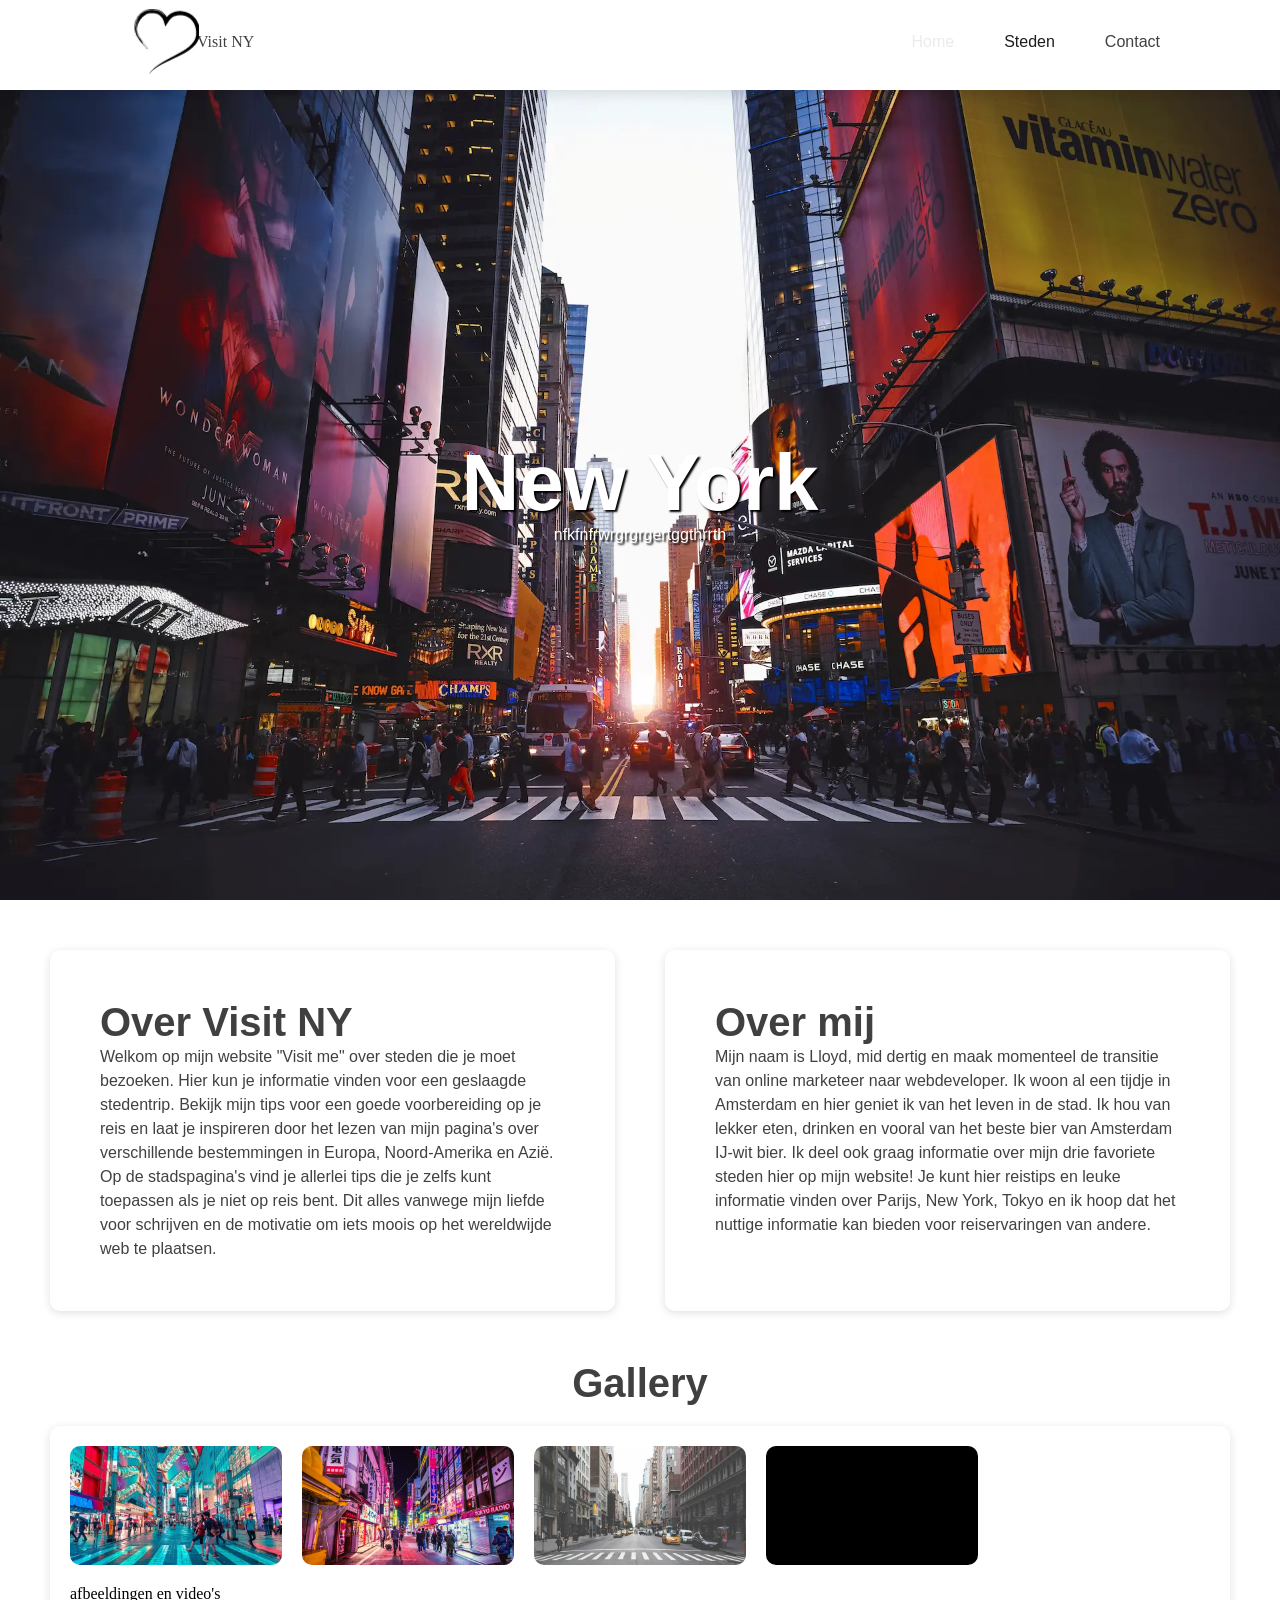
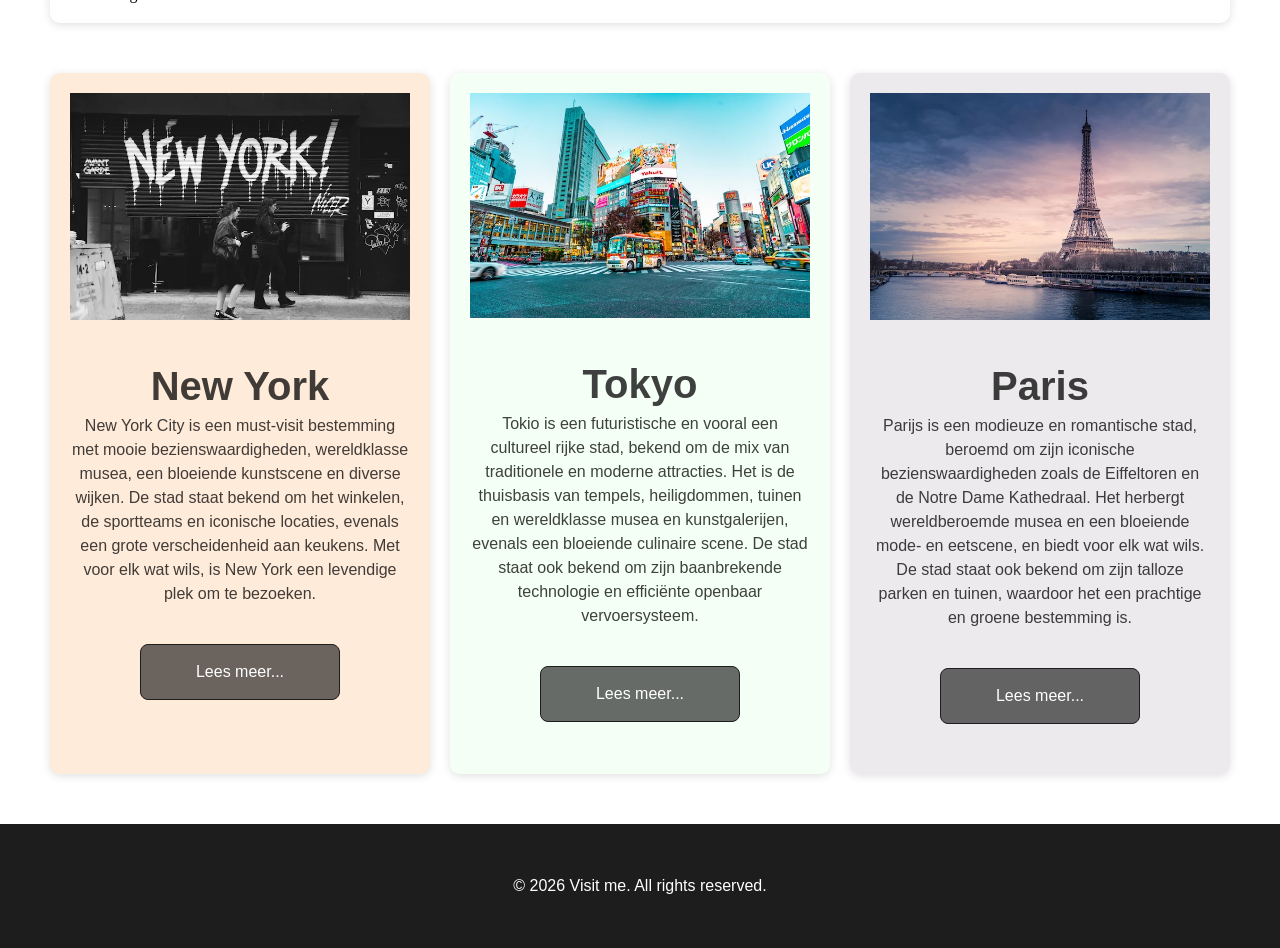
==== index.html @ b3b1365a "new" ====
<!DOCTYPE html>
<html lang="nl">

<head>
	<meta charset="UTF-8">
	<meta http-equiv="X-UA-Compatible" content="IE=edge">
	<meta name="viewport" content="width=device-width, initial-scale=1.0">
	<link rel="stylesheet" href="/css/HeaderFooter.css">
	<title>Visit NY</title>
	<link rel="stylesheet" href="/css/home.css">
	<link rel="icon" type="image/x-icon" href="/images/logo.jpg">
	<link rel="stylesheet" href="https://cdnjs.cloudflare.com/ajax/libs/font-awesome/6.2.1/css/all.min.css">
</head>

<body>
	<header id="header">
		<div class="header-container">
			<a href="/" class="logo">
				<img src="/images/logo.jpg" alt="logo">
				<p>Visit NY</p>
			</a>

			<nav>
				<div class="desktop-menu">
					<a href="/" style="color: var(--main-color-orange);">Home</a>
					<div class="dropdown">
						<button>
							Steden
						</button>
						<div class="dropdown-menu">
							<a href="/New-York.html">New York</a>
							<a href="/lekker-eten-in-new-york.html">lekker-eten-in-new-york</a>
							<a href="/plekken-die-je-gezien-moet-hebben.html">Must see</a>
						</div>
					</div>
					<a href="/Contact.html">Contact</a>
				</div>

				<div class="hamburger-menu">
					<span></span>
					<span></span>
					<span></span>
				</div>
				<div class="mobile-menu">
					<a href="/" style="color: var(--main-color-orange);">Home</a>
					<a href="/New-York.html">New York</a>
					<a href="/lekker-eten-in-new-york.html">lekker-eten-in-new-york</a>
					<a href="//plekken-die-je-gezien-moet-hebben.html">Must see</a>
					<a href="/Contact.html">Contact</a>
				</div>
			</nav>
		</div>
	</header>
	<main>
		<section class="banner">
			<h1>New York</h1>
			<p>nfkfnfrwrgrgrgertggthrrth</p>
		</section>

		<div class="main-container">
			<div class="home-text">
				<div class="content-home">
					<h2>Over Visit NY</h2>
					<p>
						Welkom op mijn website "Visit me" over steden die je moet bezoeken. Hier kun je informatie
						vinden
						voor
						een
						geslaagde stedentrip. Bekijk mijn tips voor een goede voorbereiding op je reis en laat je
						inspireren
						door het lezen van mijn pagina's over verschillende bestemmingen in Europa, Noord-Amerika en
						Azië.
						Op de stadspagina's vind je allerlei tips die je zelfs kunt toepassen als je niet op reis bent.
						Dit
						alles vanwege mijn liefde voor schrijven en de motivatie om iets moois op het wereldwijde web te
						plaatsen.
					</p>
				</div>
				<div class="content-home">
					<h2>Over mij</h2>
					<p>
						Mijn naam is Lloyd, mid dertig en maak momenteel de transitie van online marketeer naar
						webdeveloper. Ik woon al een tijdje in Amsterdam en hier geniet ik van het leven in de stad.
						Ik hou van lekker eten, drinken en vooral van het beste bier van Amsterdam IJ-wit bier. Ik deel
						ook
						graag informatie over mijn drie favoriete steden hier op mijn website! Je kunt hier reistips en
						leuke informatie vinden over Parijs, New York, Tokyo en ik hoop dat het nuttige informatie kan
						bieden voor reiservaringen van andere.
					</p>
				</div>
			</div>

			<h2 class="home-gallery-titel">Gallery</h2>
			<figure gure class="images">
				<img class="home-gallery1" src="/images/Japan/img1.webp" alt="Foto Tokyo straten">
				<img class="home-gallery2" src="/images/Japan/img2.webp" alt="Foto Tokyo straten">
				<img class="home-gallery3" src="/images/NewYork/img3.webp" alt="Foto ny straten">
				<video class="home-gallery4" id="background-video" autoplay muted loop>
					<source src="/images/Japan/Tokyo.mp4" type="video/mp4">
				</video>
				<div class="iframe-container home-gallery5">
					<iframe
						src="https://player.vimeo.com/video/107341607?h=6bc9b2cd6c?autoplay=1&muted=1&loop=1&autopause=0&byline=0&portrait=0"></iframe>
				</div>
				<figcaption>afbeeldingen en video's</figcaption>
			</figure>

			<section class="cards">
				<div class="home-japan">
					<img src="/images/NewYork/NewYork.webp" alt="Zwart wit foto New York">
					<div class="home-cards-content">
						<h2>New York</h2>
						<p>
							New York City is een must-visit bestemming met mooie bezienswaardigheden, wereldklasse
							musea,
							een bloeiende kunstscene en diverse wijken. De stad staat bekend om het winkelen, de
							sportteams
							en iconische locaties, evenals een grote verscheidenheid aan keukens. Met voor elk wat wils,
							is
							New York een levendige plek om te bezoeken.
						</p>
						<br>
						<a href="/New-York.html">Lees meer...</a>
					</div>
				</div>
				<div class="home-parijs">
					<img src="/images/Japan/Tokyo.webp" alt="Stad Tokyo">
					<div class="home-cards-content">
						<h2>Tokyo</h2>
						<p>
							Tokio is een futuristische en vooral een cultureel rijke stad, bekend om de mix van
							traditionele
							en moderne attracties. Het is de thuisbasis van tempels, heiligdommen, tuinen en
							wereldklasse
							musea en kunstgalerijen, evenals een bloeiende culinaire scene. De stad staat ook bekend om
							zijn
							baanbrekende technologie en efficiënte openbaar vervoersysteem.
						</p>
						<br>
						<a href="/Tokyo.html">Lees meer...</a>
					</div>
				</div>
				<div class="home-new-york">
					<img src="/images/Paris/Paris.webp" alt="Foto eifeltoren">
					<div class="home-cards-content">
						<h2>Paris</h2>
						<p>
							Parijs is een modieuze en romantische stad, beroemd om zijn iconische bezienswaardigheden
							zoals
							de Eiffeltoren en de Notre Dame Kathedraal. Het herbergt wereldberoemde musea en een
							bloeiende
							mode- en eetscene, en biedt voor elk wat wils. De stad staat ook bekend om zijn talloze
							parken
							en tuinen, waardoor het een prachtige en groene bestemming is.
						</p>
						<br>
						<a href="/Parijs.html">Lees meer...</a>
					</div>
				</div>
			</section>
		</div>
	</main>

	<footer>
		<p>&copy; <span id="currentYear"></span> Visit me. All rights reserved.</p>
	</footer>

	<script>
		// JavaScript genereer het jaar in de footer
		document.getElementById("currentYear").textContent = new Date().getFullYear();
	</script>

	<script src="/javascript/hamburger.js"></script>
</body>

</html>
---- css/HeaderFooter.css ----
/********reset*********/
* {
	margin: 0;
	padding: 0;
	box-sizing: border-box;
	scroll-behavior: smooth;
}

:root {
	--main-color-green: #DFFFE359;
	--main-color-purple: #FFEBDA;
	--main-color-orange: #BFB2BF46;
}

@import url("https://fonts.googleapis.com/css2?family=Cabin+Sketch&family=Montserrat:ital,wght@0,400;0,600;0,900;1,400;1,600;1,900&family=Poppins:ital,wght@0,400;0,600;0,900;1,400;1,600&display=swap");

body {
	transition: all 0.5s ease-in-out;
	overflow-x: hidden;
}

h1,
h2,
h3 {
	font-family: "Montserrat", sans-serif;
	color: rgba(0, 0, 0, 0.75);
}

h1 {
	font-weight: 900;
	font-size: 5rem;
	line-height: 5rem;
}
h2 {
	font-weight: 600;
	font-size: 2.5rem;
}
h3 {
	font-weight: 400;
	font-size: 1.875rem;
}

li,
p,
a {
	font-family: "Poppins", sans-serif;
	font-size: 1rem;
	line-height: 1.5rem;
	text-decoration: none;
	color: rgba(0, 0, 0, 0.75);
}

nav a:hover {
	color: var(--main-color-dark-orange);
}

/********Header*********/
header#header {
	position: relative;
	width: 100vw;
	height: 10vh;
	padding: 5px 120px;
	box-shadow: rgba(0, 0, 0, 0.1) 0px 4px 12px;
	background-color: #fff;
	z-index: 9999;
}

.header-container {
	max-width: 1200px;
	display: flex;
	justify-content: space-between;
	align-items: center;
	margin: auto;
}

.logo {
	display: flex;
	align-items: center;
	text-decoration: none;
}

.logo p {
	font-family: "Cabin Sketch", cursive;
	text-decoration: none;
	margin-left: -16px;
}

.logo a {
	display: block;
	width: 130px;
	height: 100%;
}

nav .desktop-menu {
	display: flex;
	gap: 50px;
	align-items: center;
}

.mobiele-navigatie{
	display: none;
}


.dropdown {
	position: relative;
}

.dropdown button {
	border: none;
	background-color: #ffffff00;
	font-size: 16px;
	color: #1d1d1d;
}

.dropdown-menu {
	display: none;
	position: absolute;
	top: 16px;
	left: 0;
	width: 230px;
	background-color: #fff;
	box-shadow: rgba(99, 99, 99, 0.2) 0px 2px 8px 0px;
	z-index: 999;
}

.dropdown button:hover {
	color: var(--main-color-dark-orange);
}

.dropdown:hover .dropdown-menu {
	display: flex;
	flex-direction: column;
}

.dropdown-menu a {
	padding: 15px 24px;
	border-bottom: #c0c0c0 1px solid;
}

.mobile-menu {
	display: none;
}

.transition {
	opacity: 0;
}

.hamburger-menu span {
	display: block;
}

/* nav ul {
	display: flex;
	gap: 50px;
	align-self: flex-end;
}
nav li {
	list-style: none;
}

nav li a {
	text-decoration: none;
	color: black;
}

.links-mobile{
	display: none;
}


.dropdown {
	position: relative;
}

.dropdown button{
	border: none;
	background-color: #ffffff00;
}
.dropdown button:hover p{
	color: var(--main-color-dark-orange);
}
.dropdown:hover .dropdown-menu{
display: block;
}

.dropdown-menu {
	display: none;
	position: absolute;
	top: 20px;
	left: 0;
	width: 200px;
	background-color: #fff;
	box-shadow: rgba(99, 99, 99, 0.2) 0px 2px 8px 0px;
}

.dropdown li {
	padding: 15px 24px;
	border-bottom: #c0c0c0 1px solid;
}

.mob-nav {
	display: none;
}

.transition {
	opacity: 0;
}

.hamburger-menu span {
	display: none;
} */

footer {
	min-height: 0vh;

	text-align: center;
}

@media (max-width: 1040px) {

	/********Header*********/
header #header {
	position: relative;
	width: 100vw;
	padding: 5px 120px;
	box-shadow: rgba(0, 0, 0, 0.1) 0px 4px 12px;
	background-color: #fff;
	z-index: 9999;
}

.header-container {
	max-width: 1200px;
	display: flex;
	justify-content: space-between;
	align-items: center;
	margin: auto;
	height: 10vh;
}

.logo {
	display: flex;
	align-items: center;
	text-decoration: none;
}

.logo p {
	font-family: "Cabin Sketch", cursive;
	text-decoration: none;
	margin-left: -16px;
}

.logo a {
	display: block;
	width: 130px;
	height: 100%;
}

nav .desktop-menu {
	display: none;
}

.mobiele-navigatie{
	display: block;
}



/* header nav .mobile-menu {
	display: block;
	
	opacity: 0;
	position: absolute;
	top: 10vh;
	padding: 50px;
	left: 0;
	transition: all 800ms;
	z-index: 99999;
} */

header nav .mobile-menu {
	transform: translatex(-100%);
	position: fixed;
	
	bottom: 0;
	left: 0;
	opacity: 1;
	padding: 30px;
	background-color: #ffffffb7;
	display: flex;
	flex-direction: column;
	gap: 10px;
	align-self: flex-end;
	height: 90vh;
	transition: all 500ms;
	z-index: 1000;
	width: 80%;
	transition: all 800ms;
	backdrop-filter: blur(5px);
	-webkit-backdrop-filter: blur(5px);
}
header nav .mobile-menu.show {
	transform: translatex(0%);
	height: 90vh;
	position: fixed;
	
	bottom: 0;
	left: 0;
	opacity: 1;
	padding: 30px;
	background-color: #ffffffb7;
	display: flex;
	flex-direction: column;
	gap: 10px;
	align-self: flex-end;
	height: 90vh;
	transition: all 500ms;
	z-index: 1000;
	width: 80%;
	transition: all 800ms;
	backdrop-filter: blur(5px);
	-webkit-backdrop-filter: blur(5px);
}

.transition {
	opacity: 0;
}


.hamburger-menu {
	position: absolute;
	right: 0;
	top: 0;

	z-index: 10000000000;
}
.hamburger-menu span {
	display: block;
	width: 30px;
	height: 3px;
	background-color: #000;
	margin: 5px 0;
}


	/* header #header {
		padding: 5px 20px;
		top: 0;
		left: 0;
		height: 2000px;
	}

	.header-container{
		height: 100%;
	}

	

	.mobiele-navigatie{
		display: block;
		position: relative;
		z-index: 999999;
		background-color: brown;
	}



	





	nav li a {
		display: flex;
		padding-top: 20px;
	} */

	/* Change the hamburger menu button to a close icon when the menu is open */
	.hamburger-menu.open span:nth-child(1) {
		transform: rotate(45deg) translate(5px, 5px);
		transition: all 200ms;
	}
	.hamburger-menu.open span:nth-child(2) {
		opacity: 0;
		transition: all 200ms;
	}
	.hamburger-menu.open span:nth-child(3) {
		transform: rotate(-45deg) translate(5px, -5px);
		transition: all 200ms;
	}
}

/********Footer*********/
footer {
	
	background-color: #1d1d1d;
	padding: 50px 5%;
}

footer p {
	color: #fff;
}


@media (max-width: 768px) {
	h1,
	h2,
	h3 {
		font-family: "Montserrat", sans-serif;
		color: #1d1d1d;
	}

	h1 {
		font-weight: 900;
		font-size: 3rem;
		line-height: 3.1rem;
	}

	h2{
		font-weight: 600;
		font-size: 2rem;
		line-height: 2.9rem;
	}

	p{
		font-size: 15px;
	}

	header img {
		width: 40%;
	}

	.mob-nav {
		display: block;
	}

	.con {
		margin-bottom: 40px;
	}

	.dropdown button {
		display: none;
	}

	.links-mobile {
		display: block;
	}

	

	footer {
		min-height: 0vh;
		background-color: #1d1d1d;
		padding: 50px;
		display: grid;
		grid-template-columns: 1fr;
		text-align: center;
	}
}


/* Add CSS animation to the header */
header {
	animation: fadeIn 1500ms;
}
/* Keyframe animation for the fade-in effect */
@keyframes fadeIn {
	from {
		opacity: 0;
	}
	to {
		opacity: 1;
	}
}
---- css/home.css ----
main {
	background-color: #fff;
}

.main-container{
	max-width: 1920px;
	margin: 50px auto;
	padding: 0 50px;
}

.banner {
	width: 100%;
	height: 90vh;
	background-image: url("/images/NewYork/banner.webp");
	background-size: cover;
	background-repeat: no-repeat;
	background-position: bottom;
	display: flex;
	flex-direction: column;
	align-items: center;
	justify-content: center;
}

.banner h1 {
	color: #fff;
	text-shadow: 2px 2px 2px #000;
	text-align: center;
}
.banner p {
	color: #fff;
	text-shadow: 2px 2px 2px #000;
	text-align: center;
}

.home-text {
	display: grid;
	grid-template-columns: repeat(2, 1fr);
	gap: 50px;
	margin-bottom: 50px;
}
.content-home {
	display: flex;
	flex-direction: column;
	box-shadow: rgba(99, 99, 99, 0.2) 0px 2px 8px 0px;
	padding: 50px;
	border-radius: 10px;
}

.home-gallery-titel {
	text-align: center;
	margin-bottom: 20px;
}

.images {
	width: 100%;
	display: grid;
	grid-template-columns: repeat(5, 1fr);
	gap: 20px;
	overflow: hidden;
	margin-bottom: 50px;
	border-radius: 10px;
	padding: 20px;
	box-shadow: rgba(99, 99, 99, 0.2) 0px 2px 8px 0px;
}

.home-gallery1,
.home-gallery2,
.home-gallery3 {
	width: 100%;
	height: auto;
}

img.home-gallery1,
img.home-gallery2,
img.home-gallery3 {
	width: 100%;
	height: auto;
	border-radius: 10px;
}

video {
	background-color: #000;
	width: 100%;
	object-fit: cover;
	object-position: top center;
	height: 100%;
	border-radius: 10px;
}

.iframe-container {
	position: relative;
	width: 100%;
	padding-bottom: 56.25%;
	height: 0;
}
.iframe-container iframe {
	position: absolute;
	top: 0;
	left: 0;
	width: 100%;
	height: 100%;
	border-radius: 10px;
	border: none;
}

section.cards {
	display: grid;
	grid-template-columns: 1fr 1fr 1fr;
	gap: 20px;
	margin-bottom: 50px;
}

section.cards h2 {
	margin: 40px 0 5px;
}

.home-cards-content a {
	display: block;
	width: 200px;
	padding: 15px 30px;
	background-color: #1d1d1da6;
	border: 1px solid #1d1d1d;
	color: #fff;
	margin-top: 20px;
	border-radius: 8px;
	text-align: center;
	margin-left: auto;
	margin-right: auto;
}

.home-cards-content a:hover {
	background-color: #1d1d1d;
}

.home-parijs,
.home-japan,
.home-new-york {
	padding: 20px 20px 50px 20px;
	text-align: center;
	border-radius: 10px;
	box-shadow: rgba(99, 99, 99, 0.2) 0px 2px 8px 0px;
}

.home-parijs {
	background-color: var(--main-color-green);
}
.home-japan {
	background-color: var(--main-color-purple);
}

.home-new-york {
	background-color: var(--main-color-orange);
}

.cards img {
	width: 100%;
	align-self: bottom;
}

@media screen and (max-width: 1440px) {
	.main-container{
		margin: 50px auto;
	}
}
@media (max-width: 1024px) {

	.banner {
		width: 100%;
		height: 50vh;
		background-image: url("/images/NewYork/banner.webp");
		background-size: cover;
		background-repeat: no-repeat;
		background-position: bottom;
		display: flex;
		flex-direction: column;
		align-items: center;
		justify-content: center;
	}
	.home-text {
		display: grid;
		grid-template-columns: 1fr;
		gap: 50px;
		margin-bottom: 50px;
	}

	.images {
		min-height: 220px;
		grid-template-columns: repeat(6, 1fr);
		gap: 20px;
	}

	.home-gallery1 {
		grid-column: 1 / span 2;
	}
	.home-gallery2 {
		grid-column: 3 / span 2;
	}
	.home-gallery3 {
		grid-column: 5 / span 2;
	}
	.home-gallery4 {
		grid-column: 1 / span 3;
	}
	.home-gallery5 {
		grid-column: 4 / span 3;
	}

	img.home-gallery1,
	img.home-gallery2,
	img.home-gallery3 {
		width: 100%;
		height: auto;
		border-radius: 10px;
	}

	section.cards {
		grid-template-columns: 1fr;
	}

	.home-parijs,
	.home-japan,
	.home-new-york {
		display: flex;
		gap: 20px;
		text-align: left;
	}

	.home-parijs {
		flex-direction: row-reverse;
	}

	.home-parijs img,
	.home-japan img,
	.home-new-york img {
		max-width: 300px;
		object-fit: cover;
	}

	.home-cards-content {
		display: flex;
		flex-direction: column;
	}
	.home-cards-content a {
		margin-left: 0;
	}
}

@media (max-width: 768px) {

	.main-container{
		max-width: 1920px;
		margin: 50px auto;
		padding: 0 25px;
	}

	.images {
		min-height: 0px;
		grid-template-columns: 3fr;
		gap: 20px;
		width: 100%;
	}
	.home-gallery1,
	.home-gallery2,
	.home-gallery3,
	.home-gallery4,
	.home-gallery5 {
		grid-column: 1 / span 1;
	}

	.home-parijs,
	.home-japan,
	.home-new-york {
		display: flex;
		flex-direction: column;
		align-items: center;
		gap: 20px;
		text-align: center;
	}

	.home-parijs img,
	.home-japan img,
	.home-new-york img {
		max-width: 768px;
	}

	.home-cards-content a {
		width: 80%;
		margin: 0 10%;
	}
}

.banner {
	animation: fadeIn 1500ms;
}

@keyframes fadeIn {
	from {
		opacity: 0;
	}
	to {
		opacity: 1;
	}
}
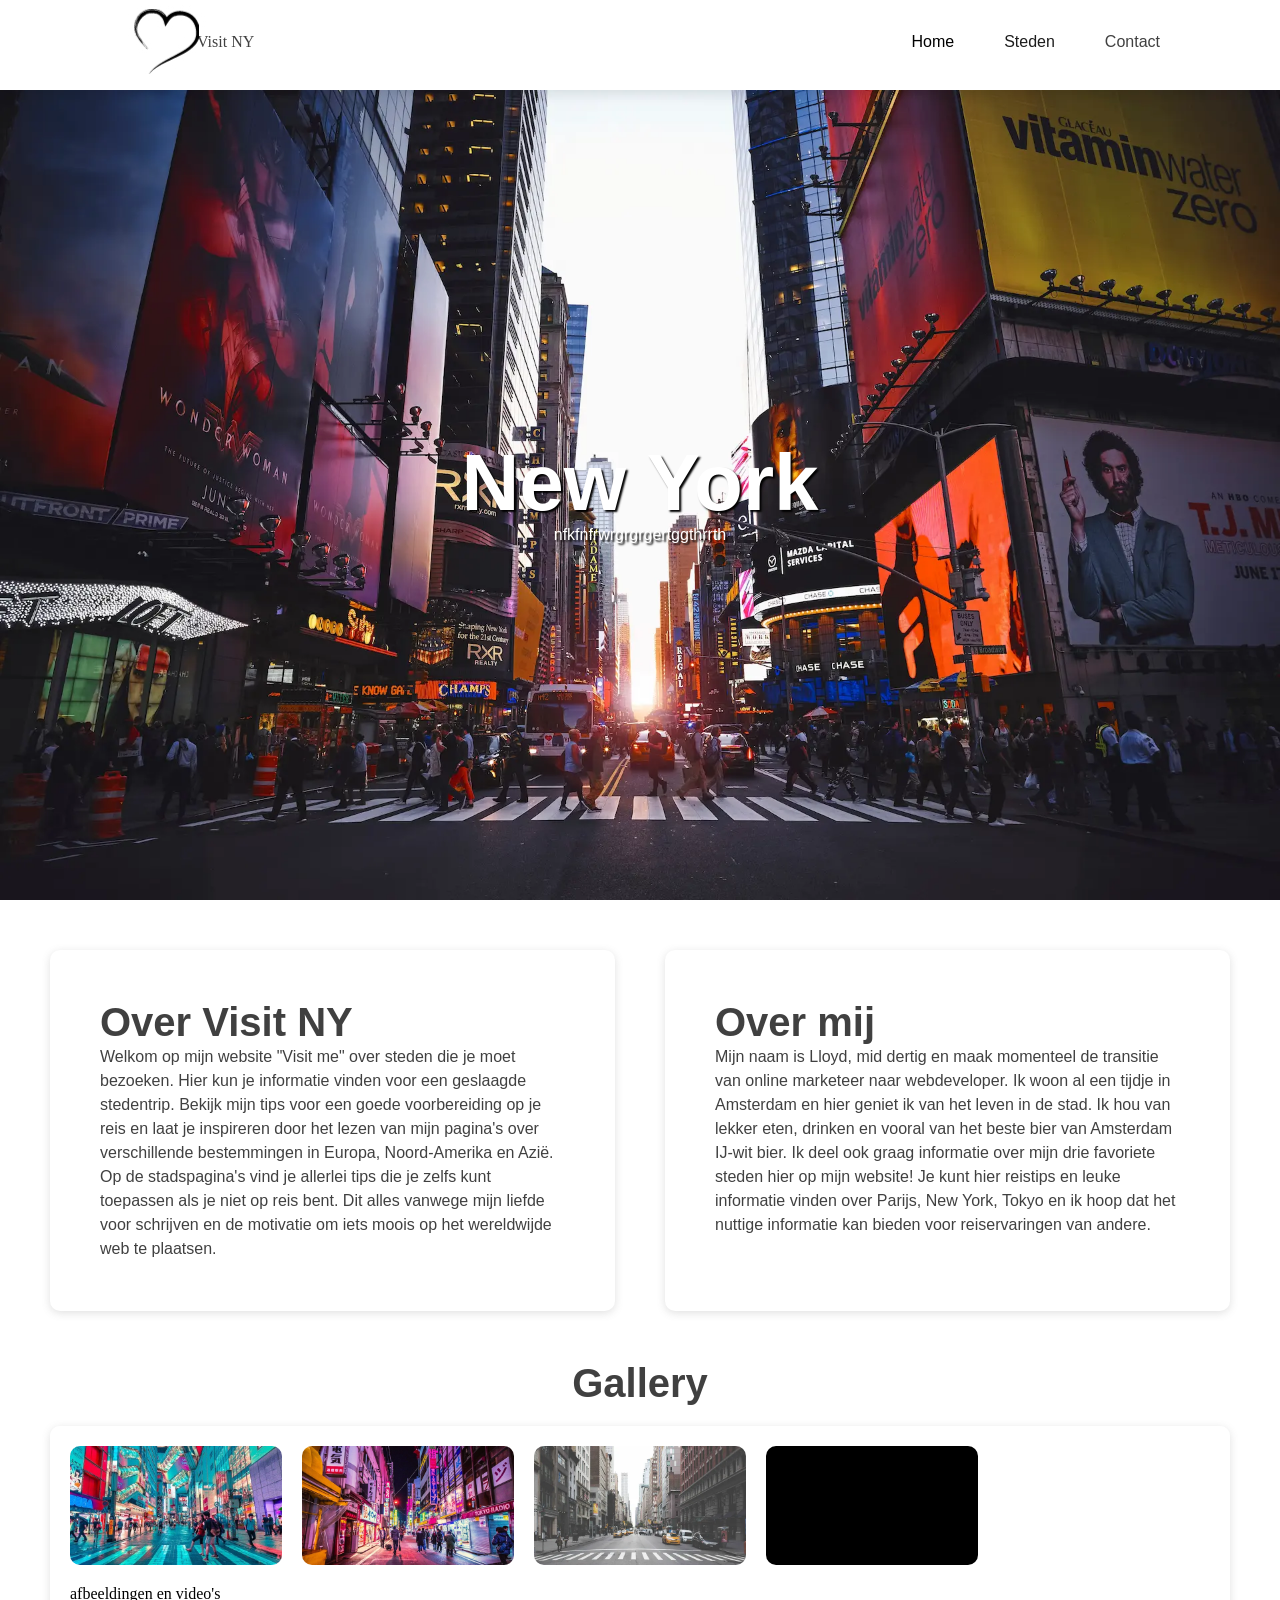
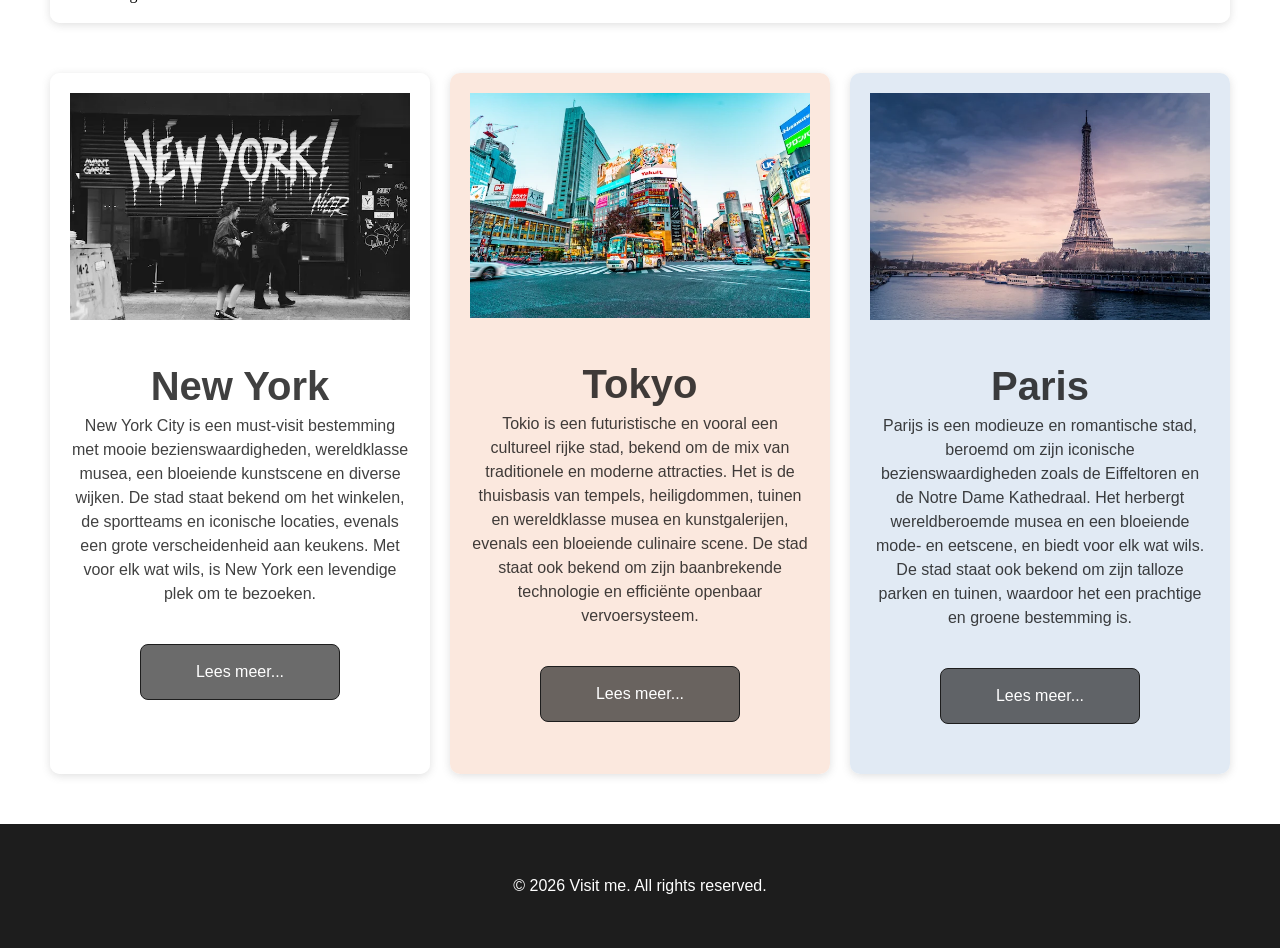
==== commit 016a2cc2: "new" ====
--- a/index.html
+++ b/index.html
@@ -91,7 +91,7 @@
 			</div>
 
 			<h2 class="home-gallery-titel">Gallery</h2>
-			<figure gure class="images">
+			<figure class="images">
 				<img class="home-gallery1" src="/images/Japan/img1.webp" alt="Foto Tokyo straten">
 				<img class="home-gallery2" src="/images/Japan/img2.webp" alt="Foto Tokyo straten">
 				<img class="home-gallery3" src="/images/NewYork/img3.webp" alt="Foto ny straten">
--- a/css/HeaderFooter.css
+++ b/css/HeaderFooter.css
@@ -6,12 +6,7 @@
 	scroll-behavior: smooth;
 }
 
-:root {
-	--main-color-green: #DFFFE359;
-	--main-color-purple: #FFEBDA;
-	--main-color-orange: #BFB2BF46;
-}
-
+/********Google fonts Montserrat en Poppins*********/
 @import url("https://fonts.googleapis.com/css2?family=Cabin+Sketch&family=Montserrat:ital,wght@0,400;0,600;0,900;1,400;1,600;1,900&family=Poppins:ital,wght@0,400;0,600;0,900;1,400;1,600&display=swap");
 
 body {
@@ -65,6 +60,20 @@
 	z-index: 9999;
 }
 
+header {
+	animation: fadeIn 1500ms;
+}
+
+/* Keyframe animation for the fade-in effect */
+@keyframes fadeIn {
+	from {
+		opacity: 0;
+	}
+	to {
+		opacity: 1;
+	}
+}
+
 .header-container {
 	max-width: 1200px;
 	display: flex;
@@ -97,10 +106,9 @@
 	align-items: center;
 }
 
-.mobiele-navigatie{
+.mobiele-navigatie {
 	display: none;
 }
-
 
 .dropdown {
 	position: relative;
@@ -150,67 +158,6 @@
 	display: block;
 }
 
-/* nav ul {
-	display: flex;
-	gap: 50px;
-	align-self: flex-end;
-}
-nav li {
-	list-style: none;
-}
-
-nav li a {
-	text-decoration: none;
-	color: black;
-}
-
-.links-mobile{
-	display: none;
-}
-
-
-.dropdown {
-	position: relative;
-}
-
-.dropdown button{
-	border: none;
-	background-color: #ffffff00;
-}
-.dropdown button:hover p{
-	color: var(--main-color-dark-orange);
-}
-.dropdown:hover .dropdown-menu{
-display: block;
-}
-
-.dropdown-menu {
-	display: none;
-	position: absolute;
-	top: 20px;
-	left: 0;
-	width: 200px;
-	background-color: #fff;
-	box-shadow: rgba(99, 99, 99, 0.2) 0px 2px 8px 0px;
-}
-
-.dropdown li {
-	padding: 15px 24px;
-	border-bottom: #c0c0c0 1px solid;
-}
-
-.mob-nav {
-	display: none;
-}
-
-.transition {
-	opacity: 0;
-}
-
-.hamburger-menu span {
-	display: none;
-} */
-
 footer {
 	min-height: 0vh;
 
@@ -218,55 +165,52 @@
 }
 
 @media (max-width: 1040px) {
-
 	/********Header*********/
-header #header {
-	position: relative;
-	width: 100vw;
-	padding: 5px 120px;
-	box-shadow: rgba(0, 0, 0, 0.1) 0px 4px 12px;
-	background-color: #fff;
-	z-index: 9999;
-}
-
-.header-container {
-	max-width: 1200px;
-	display: flex;
-	justify-content: space-between;
-	align-items: center;
-	margin: auto;
-	height: 10vh;
-}
-
-.logo {
-	display: flex;
-	align-items: center;
-	text-decoration: none;
-}
-
-.logo p {
-	font-family: "Cabin Sketch", cursive;
-	text-decoration: none;
-	margin-left: -16px;
-}
-
-.logo a {
-	display: block;
-	width: 130px;
-	height: 100%;
-}
-
-nav .desktop-menu {
-	display: none;
-}
-
-.mobiele-navigatie{
-	display: block;
-}
-
-
-
-/* header nav .mobile-menu {
+	header #header {
+		position: relative;
+		width: 100vw;
+		padding: 5px 120px;
+		box-shadow: rgba(0, 0, 0, 0.1) 0px 4px 12px;
+		background-color: #fff;
+		z-index: 9999;
+	}
+
+	.header-container {
+		max-width: 1200px;
+		display: flex;
+		justify-content: space-between;
+		align-items: center;
+		margin: auto;
+		height: 10vh;
+	}
+
+	.logo {
+		display: flex;
+		align-items: center;
+		text-decoration: none;
+	}
+
+	.logo p {
+		font-family: "Cabin Sketch", cursive;
+		text-decoration: none;
+		margin-left: -16px;
+	}
+
+	.logo a {
+		display: block;
+		width: 130px;
+		height: 100%;
+	}
+
+	nav .desktop-menu {
+		display: none;
+	}
+
+	.mobiele-navigatie {
+		display: block;
+	}
+
+	/* header nav .mobile-menu {
 	display: block;
 	
 	opacity: 0;
@@ -278,70 +222,68 @@
 	z-index: 99999;
 } */
 
-header nav .mobile-menu {
-	transform: translatex(-100%);
-	position: fixed;
-	
-	bottom: 0;
-	left: 0;
-	opacity: 1;
-	padding: 30px;
-	background-color: #ffffffb7;
-	display: flex;
-	flex-direction: column;
-	gap: 10px;
-	align-self: flex-end;
-	height: 90vh;
-	transition: all 500ms;
-	z-index: 1000;
-	width: 80%;
-	transition: all 800ms;
-	backdrop-filter: blur(5px);
-	-webkit-backdrop-filter: blur(5px);
-}
-header nav .mobile-menu.show {
-	transform: translatex(0%);
-	height: 90vh;
-	position: fixed;
-	
-	bottom: 0;
-	left: 0;
-	opacity: 1;
-	padding: 30px;
-	background-color: #ffffffb7;
-	display: flex;
-	flex-direction: column;
-	gap: 10px;
-	align-self: flex-end;
-	height: 90vh;
-	transition: all 500ms;
-	z-index: 1000;
-	width: 80%;
-	transition: all 800ms;
-	backdrop-filter: blur(5px);
-	-webkit-backdrop-filter: blur(5px);
-}
-
-.transition {
-	opacity: 0;
-}
-
-
-.hamburger-menu {
-	position: absolute;
-	right: 0;
-	top: 0;
-
-	z-index: 10000000000;
-}
-.hamburger-menu span {
-	display: block;
-	width: 30px;
-	height: 3px;
-	background-color: #000;
-	margin: 5px 0;
-}
-
+	header nav .mobile-menu {
+		transform: translatex(-100%);
+		position: fixed;
+
+		bottom: 0;
+		left: 0;
+		opacity: 1;
+		padding: 30px;
+		background-color: #ffffffb7;
+		display: flex;
+		flex-direction: column;
+		gap: 10px;
+		align-self: flex-end;
+		height: 90vh;
+		transition: all 500ms;
+		z-index: 1000;
+		width: 80%;
+		transition: all 800ms;
+		backdrop-filter: blur(5px);
+		-webkit-backdrop-filter: blur(5px);
+	}
+	header nav .mobile-menu.show {
+		transform: translatex(0%);
+		height: 90vh;
+		position: fixed;
+
+		bottom: 0;
+		left: 0;
+		opacity: 1;
+		padding: 30px;
+		background-color: #ffffffb7;
+		display: flex;
+		flex-direction: column;
+		gap: 10px;
+		align-self: flex-end;
+		height: 90vh;
+		transition: all 500ms;
+		z-index: 1000;
+		width: 80%;
+		transition: all 800ms;
+		backdrop-filter: blur(5px);
+		-webkit-backdrop-filter: blur(5px);
+	}
+
+	.transition {
+		opacity: 0;
+	}
+
+	.hamburger-menu {
+		position: absolute;
+		right: 0;
+		top: 0;
+
+		z-index: 10000000000;
+	}
+	.hamburger-menu span {
+		display: block;
+		width: 30px;
+		height: 3px;
+		background-color: #000;
+		margin: 5px 0;
+	}
 
 	/* header #header {
 		padding: 5px 20px;
@@ -393,7 +335,6 @@
 
 /********Footer*********/
 footer {
-	
 	background-color: #1d1d1d;
 	padding: 50px 5%;
 }
@@ -401,7 +342,6 @@
 footer p {
 	color: #fff;
 }
-
 
 @media (max-width: 768px) {
 	h1,
@@ -417,13 +357,13 @@
 		line-height: 3.1rem;
 	}
 
-	h2{
+	h2 {
 		font-weight: 600;
 		font-size: 2rem;
 		line-height: 2.9rem;
 	}
 
-	p{
+	p {
 		font-size: 15px;
 	}
 
@@ -446,8 +386,6 @@
 	.links-mobile {
 		display: block;
 	}
-
-	
 
 	footer {
 		min-height: 0vh;
@@ -458,18 +396,3 @@
 		text-align: center;
 	}
 }
-
-
-/* Add CSS animation to the header */
-header {
-	animation: fadeIn 1500ms;
-}
-/* Keyframe animation for the fade-in effect */
-@keyframes fadeIn {
-	from {
-		opacity: 0;
-	}
-	to {
-		opacity: 1;
-	}
-}
--- a/css/home.css
+++ b/css/home.css
@@ -1,9 +1,16 @@
+/***** Variabelen *****/
+:root {
+	--bg-white: url(https://assets.website-files.com/5837424ae11409586f837994/61195e21f792d7065d2f56ad_noise.png), linear-gradient(#fff, #fff);
+	--bg-pink: url(https://assets.website-files.com/5837424ae11409586f837994/61195e21f792d7065d2f56ad_noise.png), linear-gradient(#fbe8de, #fbe8de);
+	--bg-blue: url(https://assets.website-files.com/5837424ae11409586f837994/61195e21f792d7065d2f56ad_noise.png), linear-gradient(#e1eaf4, #e1eaf4);
+}
+
 main {
 	background-color: #fff;
 }
 
 .main-container{
-	max-width: 1920px;
+	max-width: 1600px;
 	margin: 50px auto;
 	padding: 0 50px;
 }
@@ -61,6 +68,7 @@
 	border-radius: 10px;
 	padding: 20px;
 	box-shadow: rgba(99, 99, 99, 0.2) 0px 2px 8px 0px;
+	background: var(--bg-white);
 }
 
 .home-gallery1,
@@ -142,14 +150,14 @@
 }
 
 .home-parijs {
-	background-color: var(--main-color-green);
+	background: var(--bg-pink);
 }
 .home-japan {
-	background-color: var(--main-color-purple);
+	background: var(--bg-white);
 }
 
 .home-new-york {
-	background-color: var(--main-color-orange);
+	background: var(--bg-blue);
 }
 
 .cards img {
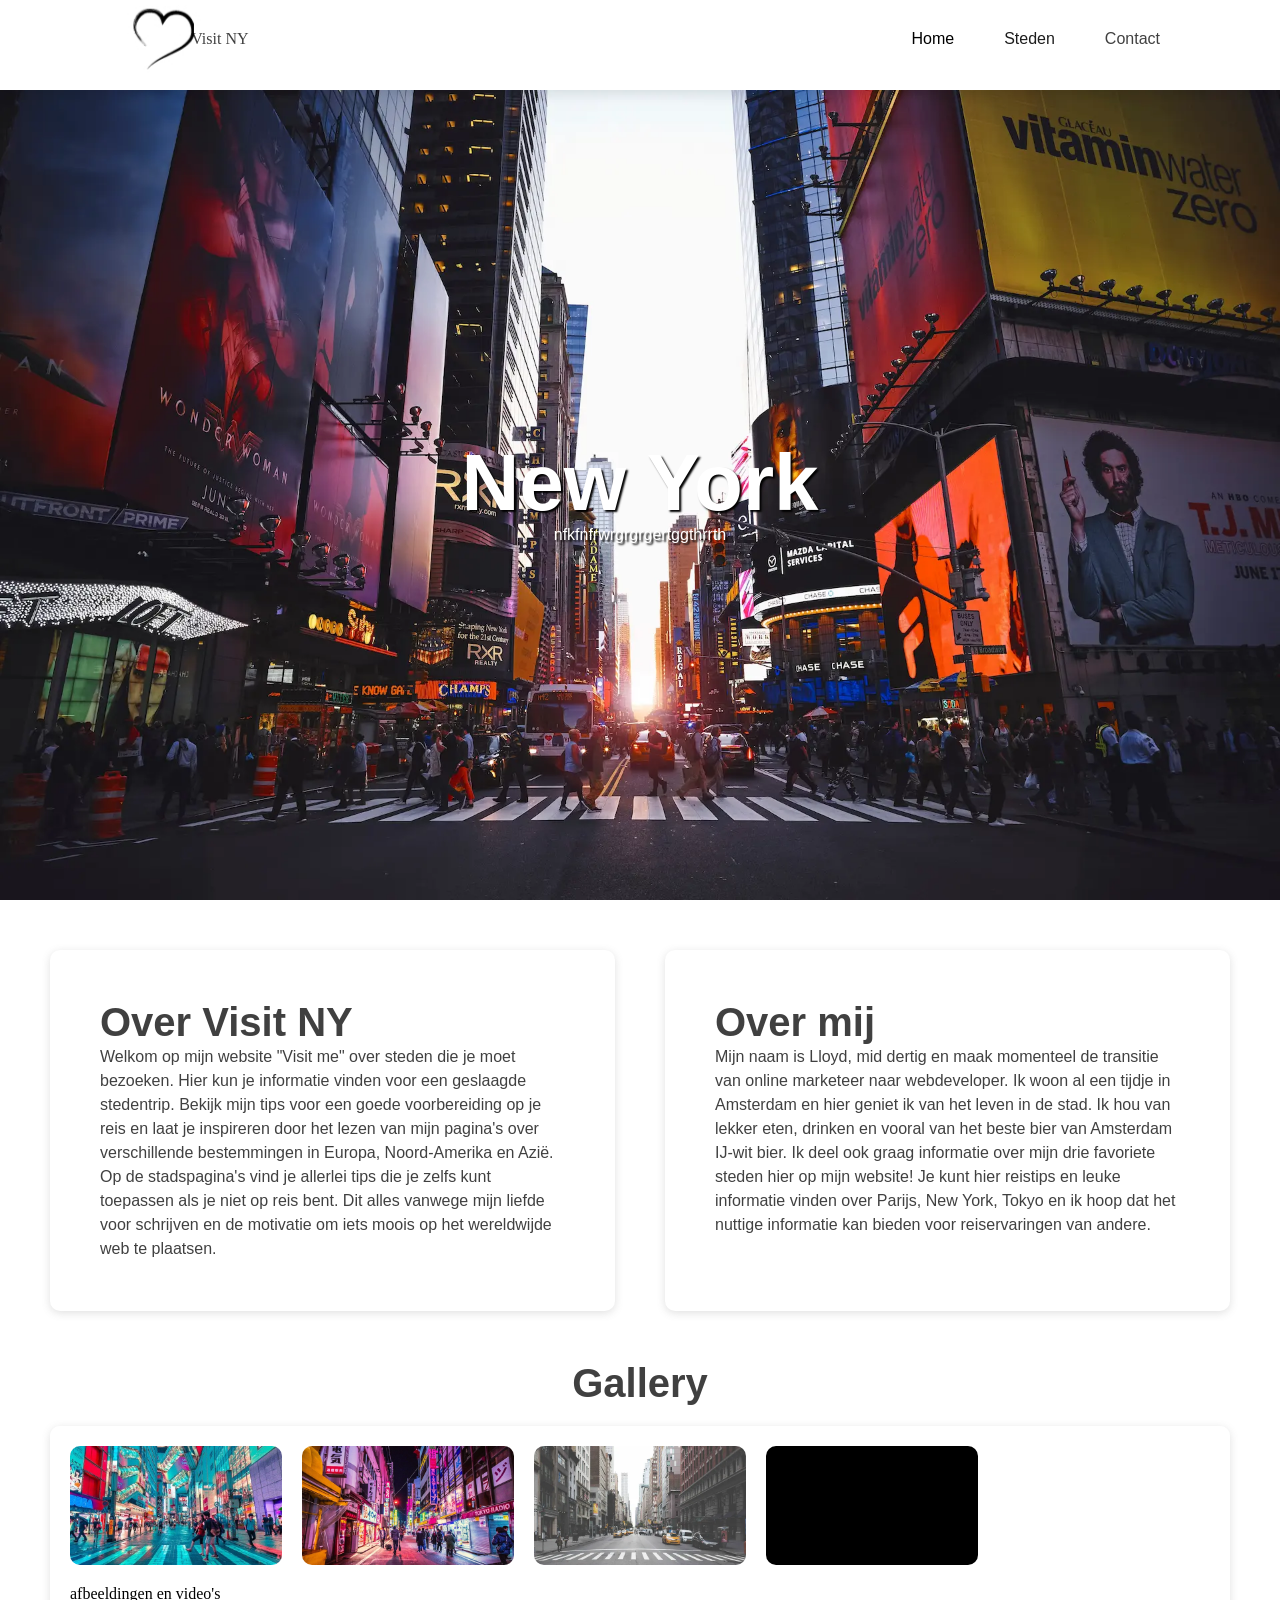
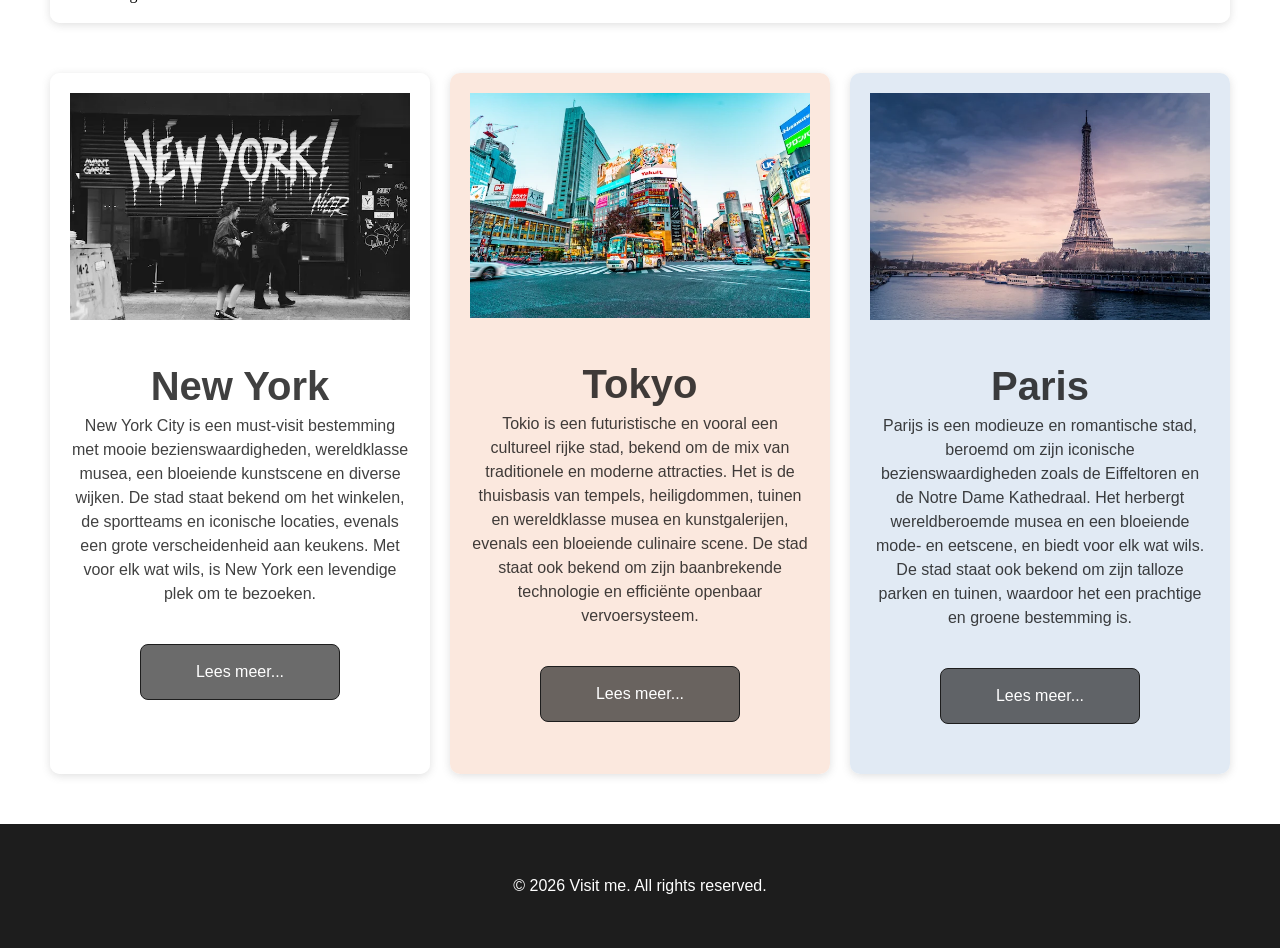
==== commit eae915b9: "new" ====
--- a/index.html
+++ b/index.html
@@ -51,6 +51,7 @@
 			</nav>
 		</div>
 	</header>
+	
 	<main>
 		<section class="banner">
 			<h1>New York</h1>
--- a/css/HeaderFooter.css
+++ b/css/HeaderFooter.css
@@ -75,7 +75,7 @@
 }
 
 .header-container {
-	max-width: 1200px;
+	max-width: 1600px;
 	display: flex;
 	justify-content: space-between;
 	align-items: center;
@@ -98,6 +98,10 @@
 	display: block;
 	width: 130px;
 	height: 100%;
+}
+
+header img{
+	width: 65%;
 }
 
 nav .desktop-menu {
@@ -164,13 +168,13 @@
 	text-align: center;
 }
 
-@media (max-width: 1040px) {
+@media (max-width: 1024px) {
 	/********Header*********/
-	header #header {
+	header#header {
 		position: relative;
 		width: 100vw;
-		padding: 5px 120px;
-		box-shadow: rgba(0, 0, 0, 0.1) 0px 4px 12px;
+		height: 100px;
+		padding: 0px;
 		background-color: #fff;
 		z-index: 9999;
 	}
@@ -180,8 +184,8 @@
 		display: flex;
 		justify-content: space-between;
 		align-items: center;
-		margin: auto;
-		height: 10vh;
+		margin: 0 auto;
+		height: 100%;
 	}
 
 	.logo {
@@ -210,17 +214,6 @@
 		display: block;
 	}
 
-	/* header nav .mobile-menu {
-	display: block;
-	
-	opacity: 0;
-	position: absolute;
-	top: 10vh;
-	padding: 50px;
-	left: 0;
-	transition: all 800ms;
-	z-index: 99999;
-} */
 
 	header nav .mobile-menu {
 		transform: translatex(-100%);
@@ -272,8 +265,9 @@
 
 	.hamburger-menu {
 		position: absolute;
-		right: 0;
-		top: 0;
+		right: 20px;
+		top: 50%;
+		transform: translateY(-50%);
 
 		z-index: 10000000000;
 	}
@@ -284,39 +278,6 @@
 		background-color: #000;
 		margin: 5px 0;
 	}
-
-	/* header #header {
-		padding: 5px 20px;
-		top: 0;
-		left: 0;
-		height: 2000px;
-	}
-
-	.header-container{
-		height: 100%;
-	}
-
-	
-
-	.mobiele-navigatie{
-		display: block;
-		position: relative;
-		z-index: 999999;
-		background-color: brown;
-	}
-
-
-
-	
-
-
-
-
-
-	nav li a {
-		display: flex;
-		padding-top: 20px;
-	} */
 
 	/* Change the hamburger menu button to a close icon when the menu is open */
 	.hamburger-menu.open span:nth-child(1) {
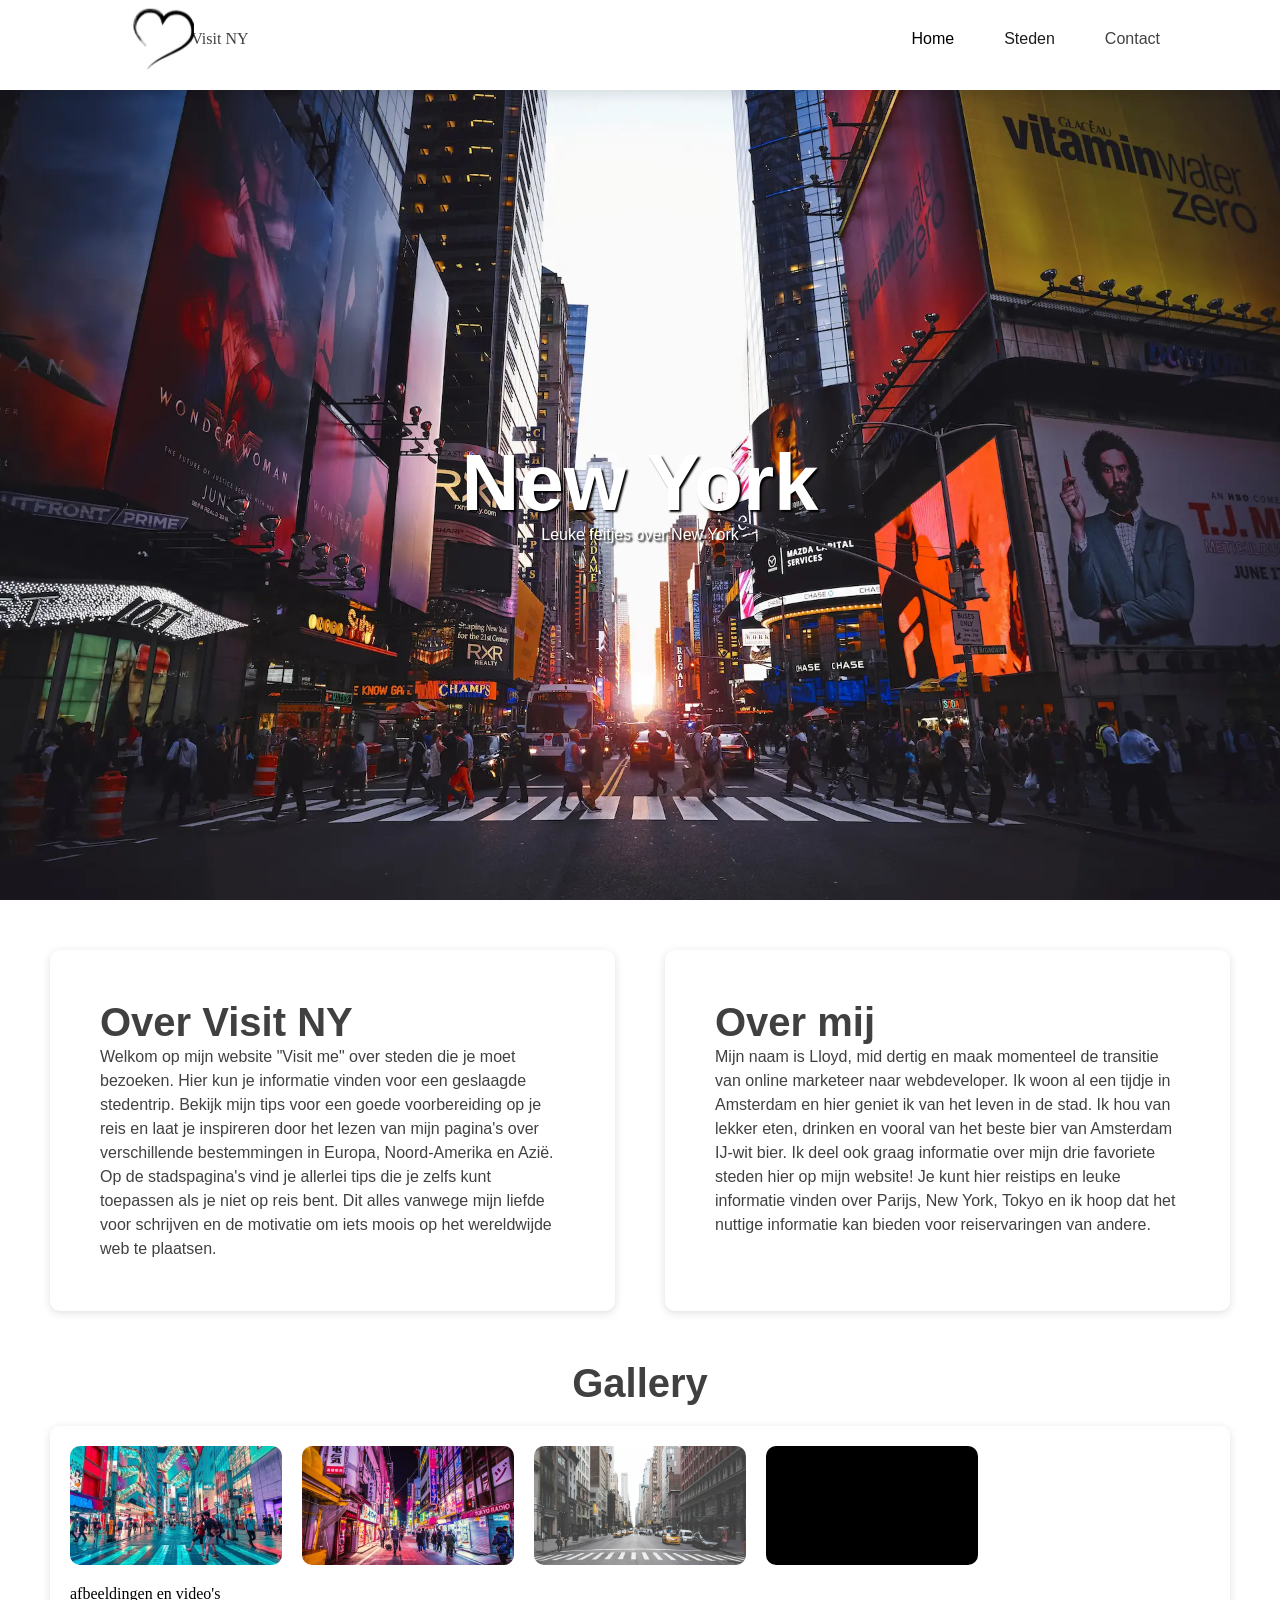
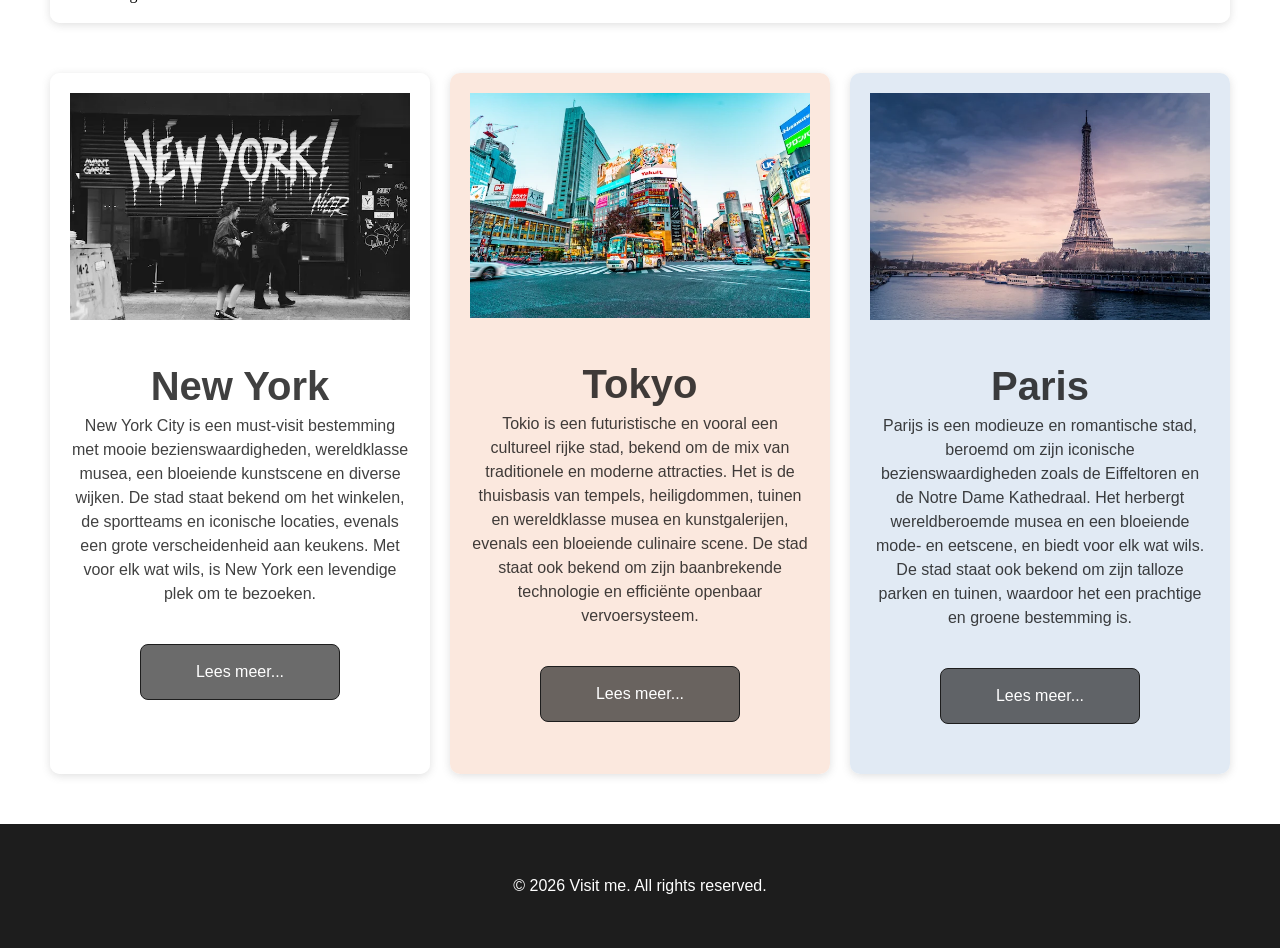
==== commit 0e8f518e: "new" ====
--- a/index.html
+++ b/index.html
@@ -51,11 +51,11 @@
 			</nav>
 		</div>
 	</header>
-	
+
 	<main>
 		<section class="banner">
 			<h1>New York</h1>
-			<p>nfkfnfrwrgrgrgertggthrrth</p>
+			<p>Leuke feitjes over New York</p>
 		</section>
 
 		<div class="main-container">
@@ -101,7 +101,8 @@
 				</video>
 				<div class="iframe-container home-gallery5">
 					<iframe
-						src="https://player.vimeo.com/video/107341607?h=6bc9b2cd6c?autoplay=1&muted=1&loop=1&autopause=0&byline=0&portrait=0"></iframe>
+						src="https://player.vimeo.com/video/107341607?h=6bc9b2cd6c?autoplay=1&muted=1&loop=1&autopause=0&byline=0&portrait=0">
+					</iframe>
 				</div>
 				<figcaption>afbeeldingen en video's</figcaption>
 			</figure>
--- a/css/HeaderFooter.css
+++ b/css/HeaderFooter.css
@@ -102,6 +102,7 @@
 
 header img{
 	width: 65%;
+	box-shadow: none;
 }
 
 nav .desktop-menu {
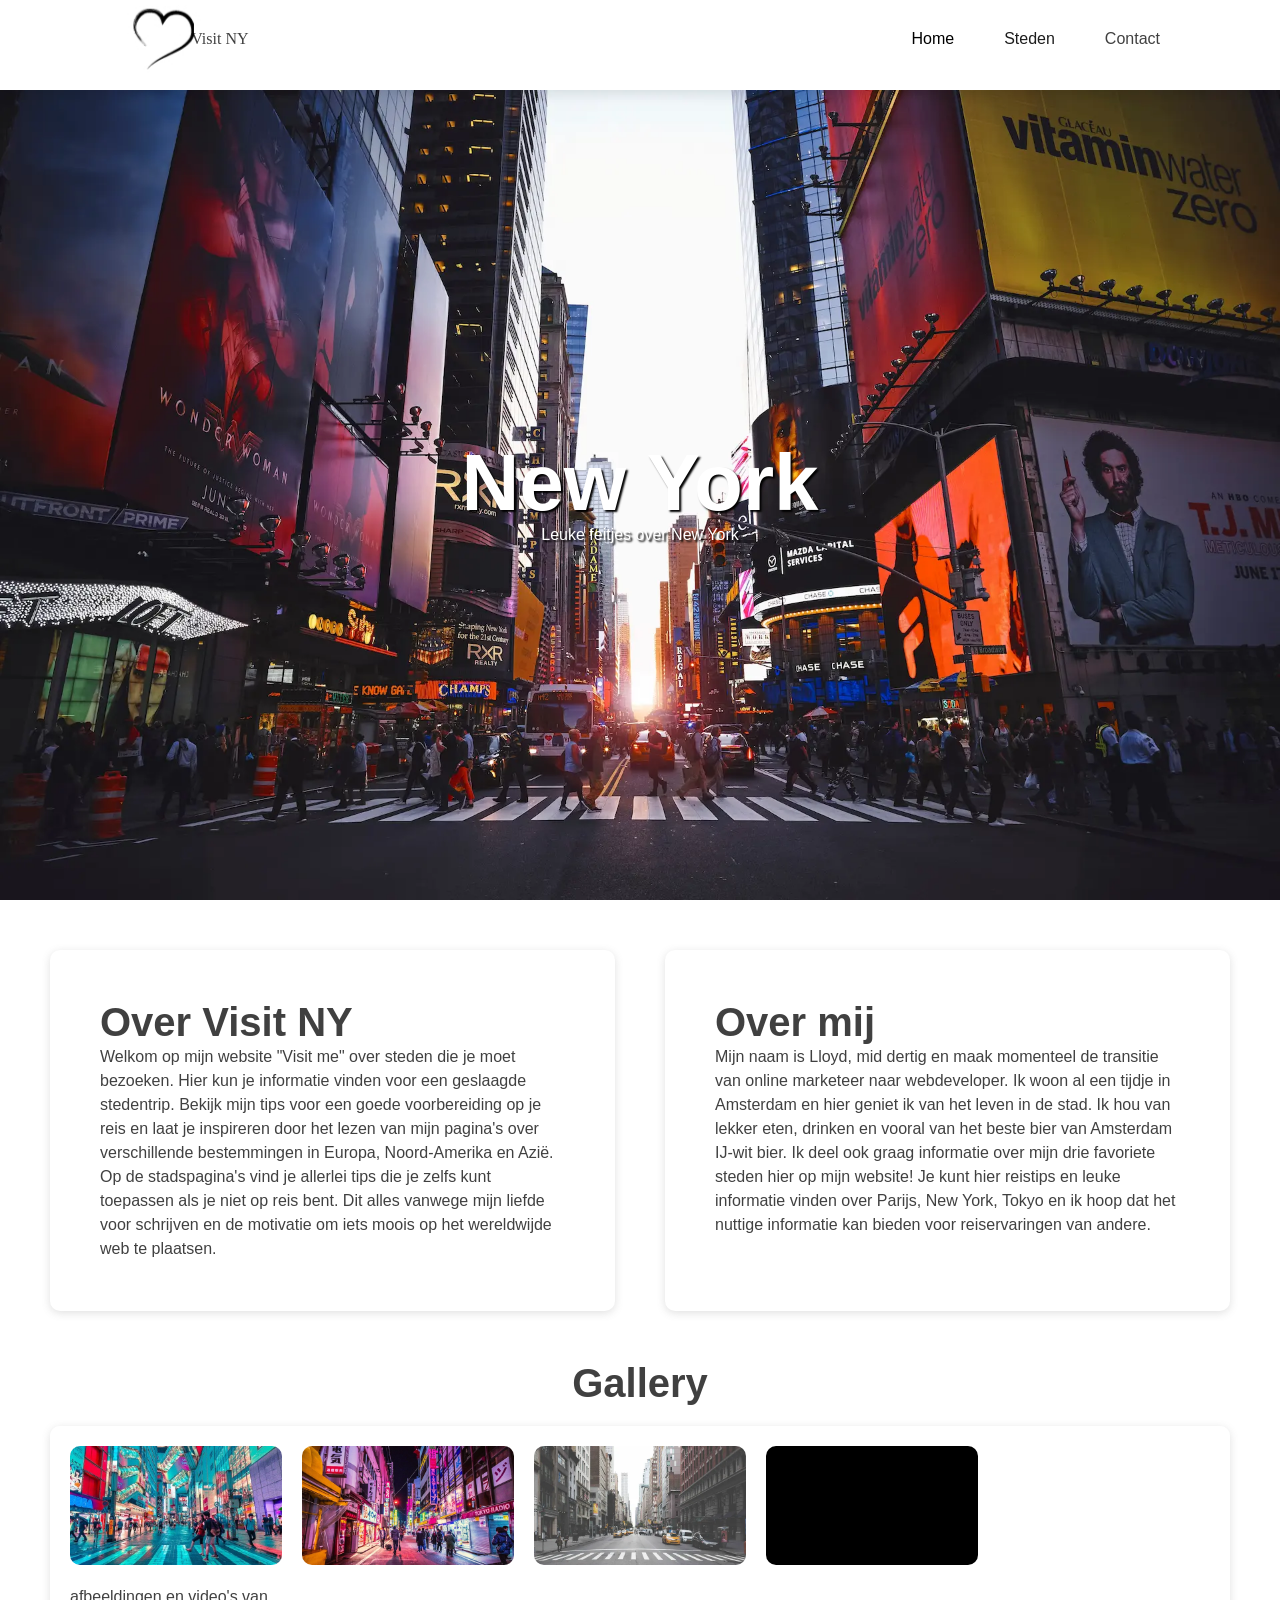
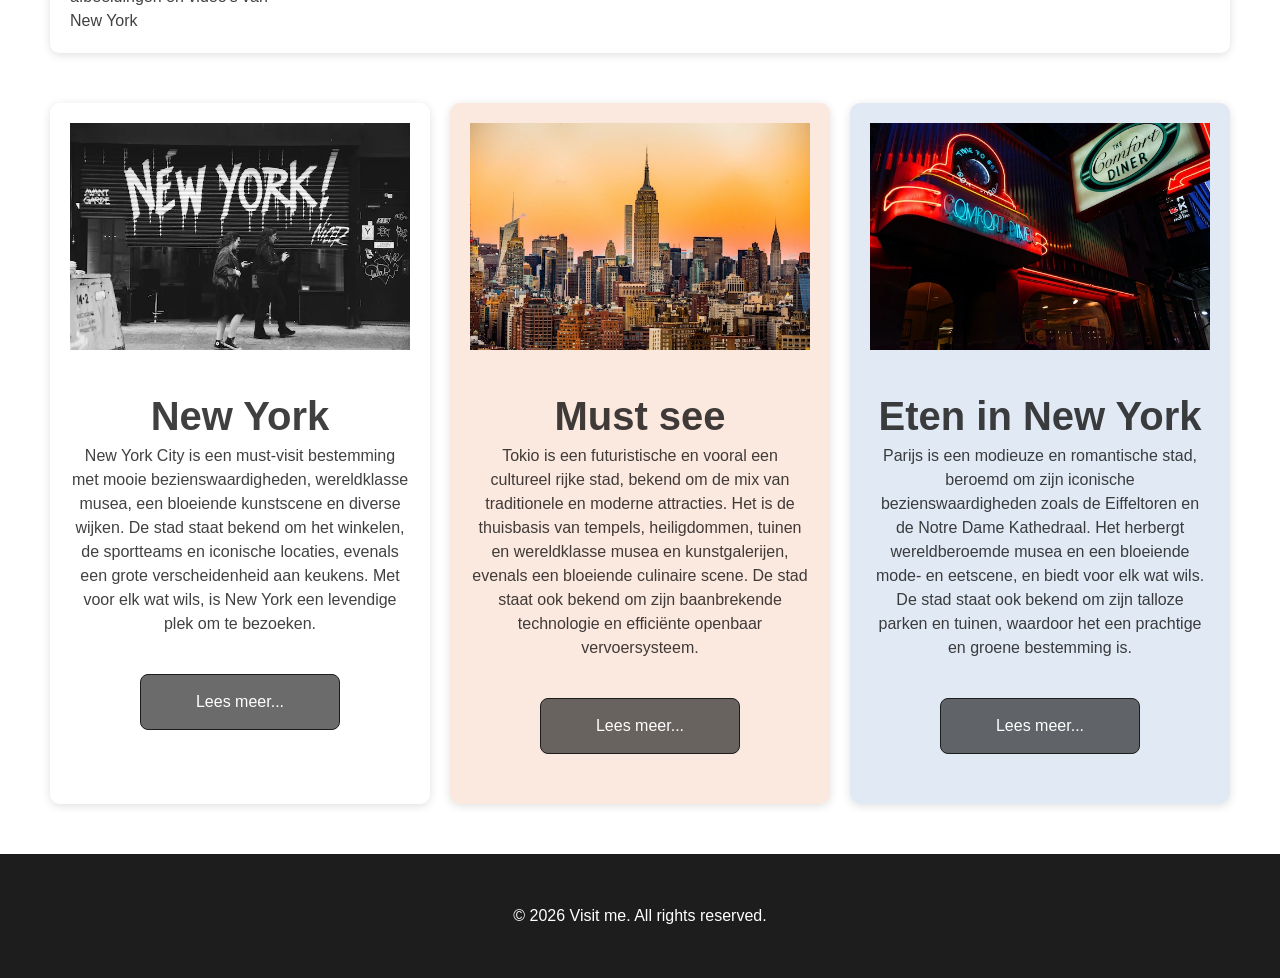
==== commit c1333e82: "new" ====
--- a/index.html
+++ b/index.html
@@ -93,22 +93,20 @@
 
 			<h2 class="home-gallery-titel">Gallery</h2>
 			<figure class="images">
-				<img class="home-gallery1" src="/images/Japan/img1.webp" alt="Foto Tokyo straten">
-				<img class="home-gallery2" src="/images/Japan/img2.webp" alt="Foto Tokyo straten">
-				<img class="home-gallery3" src="/images/NewYork/img3.webp" alt="Foto ny straten">
+				<img class="home-gallery1" src="/images/NewYork/img1.webp" alt="Foto straten New york">
+				<img class="home-gallery2" src="/images/NewYork/img2.webp" alt="Foto China town in New york">
+				<img class="home-gallery3" src="/images/NewYork/img3.webp" alt="Foto straten New york">
 				<video class="home-gallery4" id="background-video" autoplay muted loop>
-					<source src="/images/Japan/Tokyo.mp4" type="video/mp4">
+					<source src="/images/NewYork/New York.mp4" type="video/mp4">
 				</video>
 				<div class="iframe-container home-gallery5">
-					<iframe
-						src="https://player.vimeo.com/video/107341607?h=6bc9b2cd6c?autoplay=1&muted=1&loop=1&autopause=0&byline=0&portrait=0">
-					</iframe>
+					<iframe src="https://player.vimeo.com/video/261915296?h=40b59e5874"></iframe>
 				</div>
-				<figcaption>afbeeldingen en video's</figcaption>
+				<figcaption><p>afbeeldingen en video's van New York</p></figcaption>
 			</figure>
 
 			<section class="cards">
-				<div class="home-japan">
+				<div class="over-new-york">
 					<img src="/images/NewYork/NewYork.webp" alt="Zwart wit foto New York">
 					<div class="home-cards-content">
 						<h2>New York</h2>
@@ -125,10 +123,11 @@
 						<a href="/New-York.html">Lees meer...</a>
 					</div>
 				</div>
-				<div class="home-parijs">
-					<img src="/images/Japan/Tokyo.webp" alt="Stad Tokyo">
+				<div class="must-see-new-york">
+					<img src="/images/NewYork/must-see.webp" alt="Foto Empire state building">
+					
 					<div class="home-cards-content">
-						<h2>Tokyo</h2>
+						<h2>Must see</h2>
 						<p>
 							Tokio is een futuristische en vooral een cultureel rijke stad, bekend om de mix van
 							traditionele
@@ -139,13 +138,13 @@
 							baanbrekende technologie en efficiënte openbaar vervoersysteem.
 						</p>
 						<br>
-						<a href="/Tokyo.html">Lees meer...</a>
+						<a href="/plekken-die-je-gezien-moet-hebben.html">Lees meer...</a>
 					</div>
 				</div>
-				<div class="home-new-york">
-					<img src="/images/Paris/Paris.webp" alt="Foto eifeltoren">
+				<div class="eten-new-york">
+					<img src="/images/NewYork/ny-food.webp" alt="Restaurant's in New York">
 					<div class="home-cards-content">
-						<h2>Paris</h2>
+						<h2>Eten in New York</h2>
 						<p>
 							Parijs is een modieuze en romantische stad, beroemd om zijn iconische bezienswaardigheden
 							zoals
@@ -156,7 +155,7 @@
 							en tuinen, waardoor het een prachtige en groene bestemming is.
 						</p>
 						<br>
-						<a href="/Parijs.html">Lees meer...</a>
+						<a href="/lekker-eten-in-new-york.html">Lees meer...</a>
 					</div>
 				</div>
 			</section>
--- a/css/home.css
+++ b/css/home.css
@@ -140,23 +140,23 @@
 	background-color: #1d1d1d;
 }
 
-.home-parijs,
-.home-japan,
-.home-new-york {
+.must-see-new-york,
+.over-new-york,
+.eten-new-york {
 	padding: 20px 20px 50px 20px;
 	text-align: center;
 	border-radius: 10px;
 	box-shadow: rgba(99, 99, 99, 0.2) 0px 2px 8px 0px;
 }
 
-.home-parijs {
+.must-see-new-york {
 	background: var(--bg-pink);
 }
-.home-japan {
+.over-new-york {
 	background: var(--bg-white);
 }
 
-.home-new-york {
+.eten-new-york {
 	background: var(--bg-blue);
 }
 
@@ -225,21 +225,21 @@
 		grid-template-columns: 1fr;
 	}
 
-	.home-parijs,
-	.home-japan,
-	.home-new-york {
+	.must-see-new-york,
+	.over-new-york,
+	.eten-new-york {
 		display: flex;
 		gap: 20px;
 		text-align: left;
 	}
 
-	.home-parijs {
+	.must-see-new-york {
 		flex-direction: row-reverse;
 	}
 
-	.home-parijs img,
-	.home-japan img,
-	.home-new-york img {
+	.must-see-new-york img,
+	.over-new-york img,
+	.eten-new-york img {
 		max-width: 300px;
 		object-fit: cover;
 	}
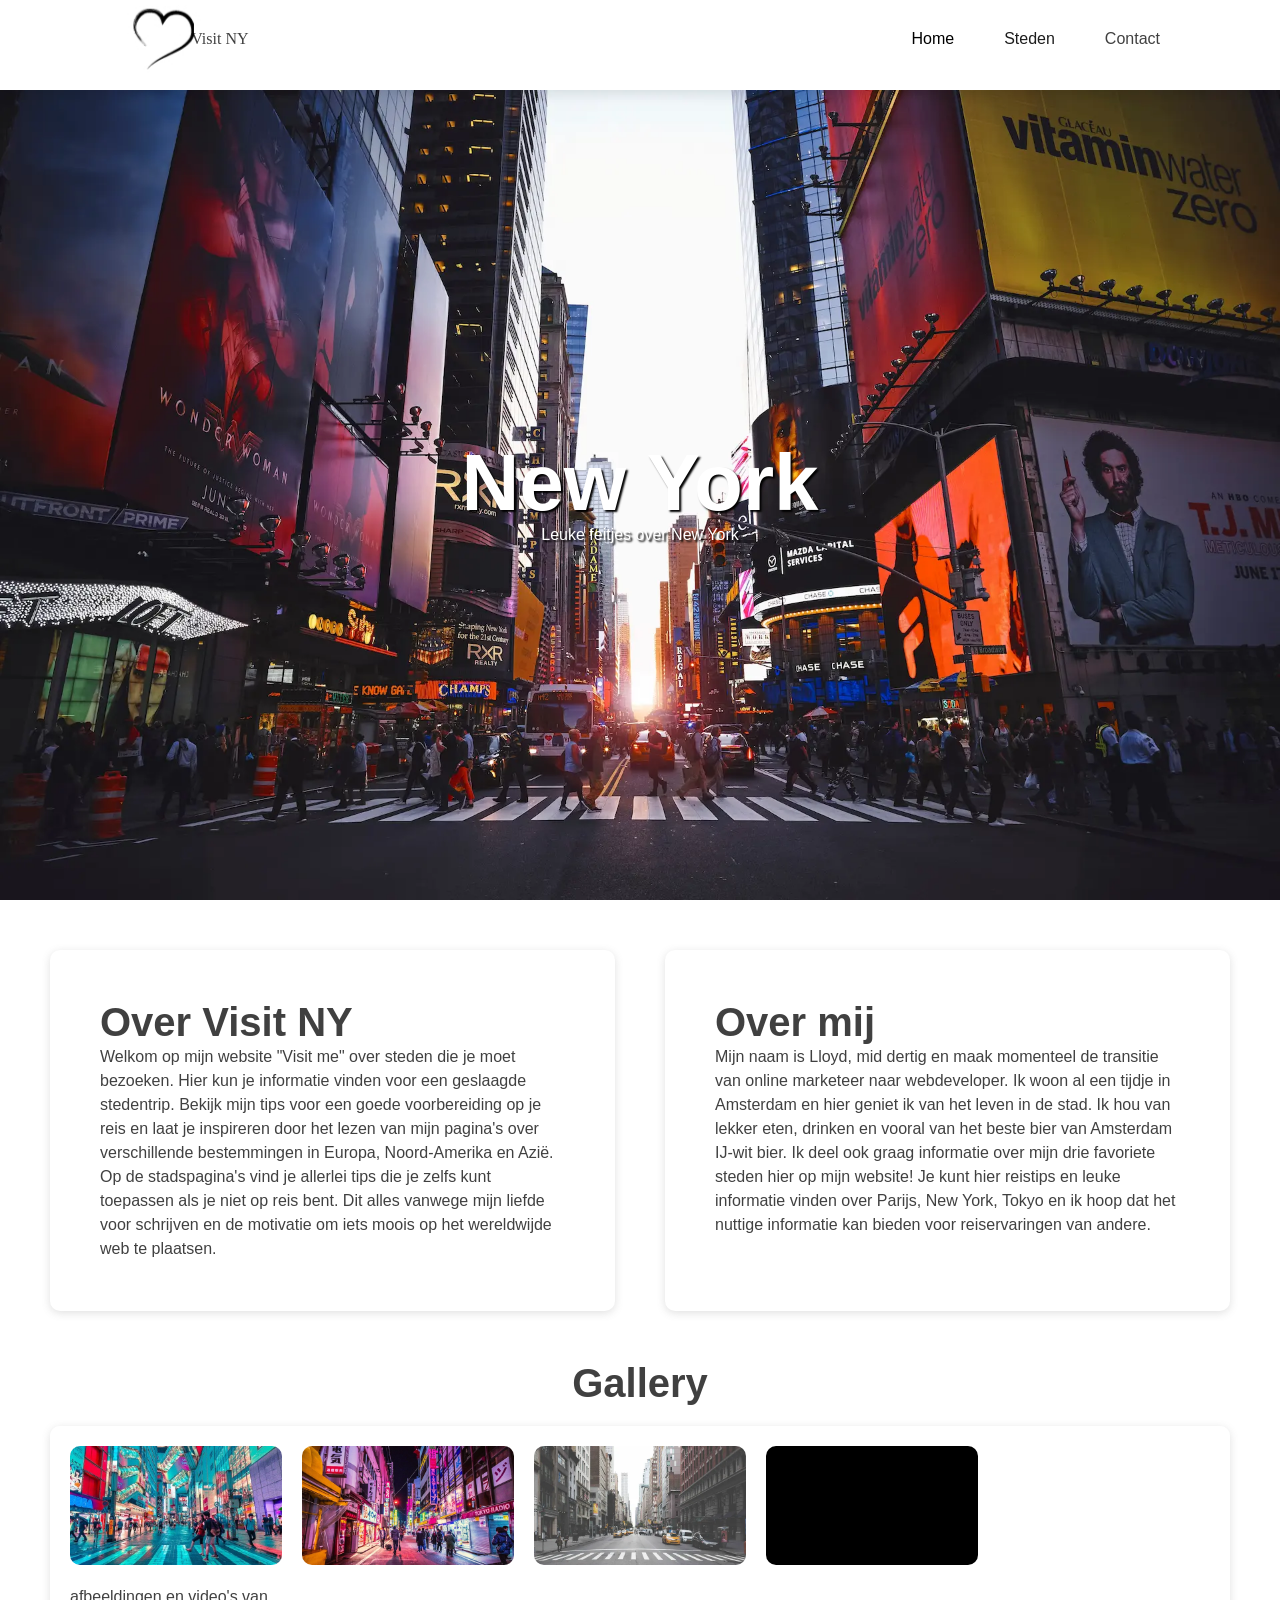
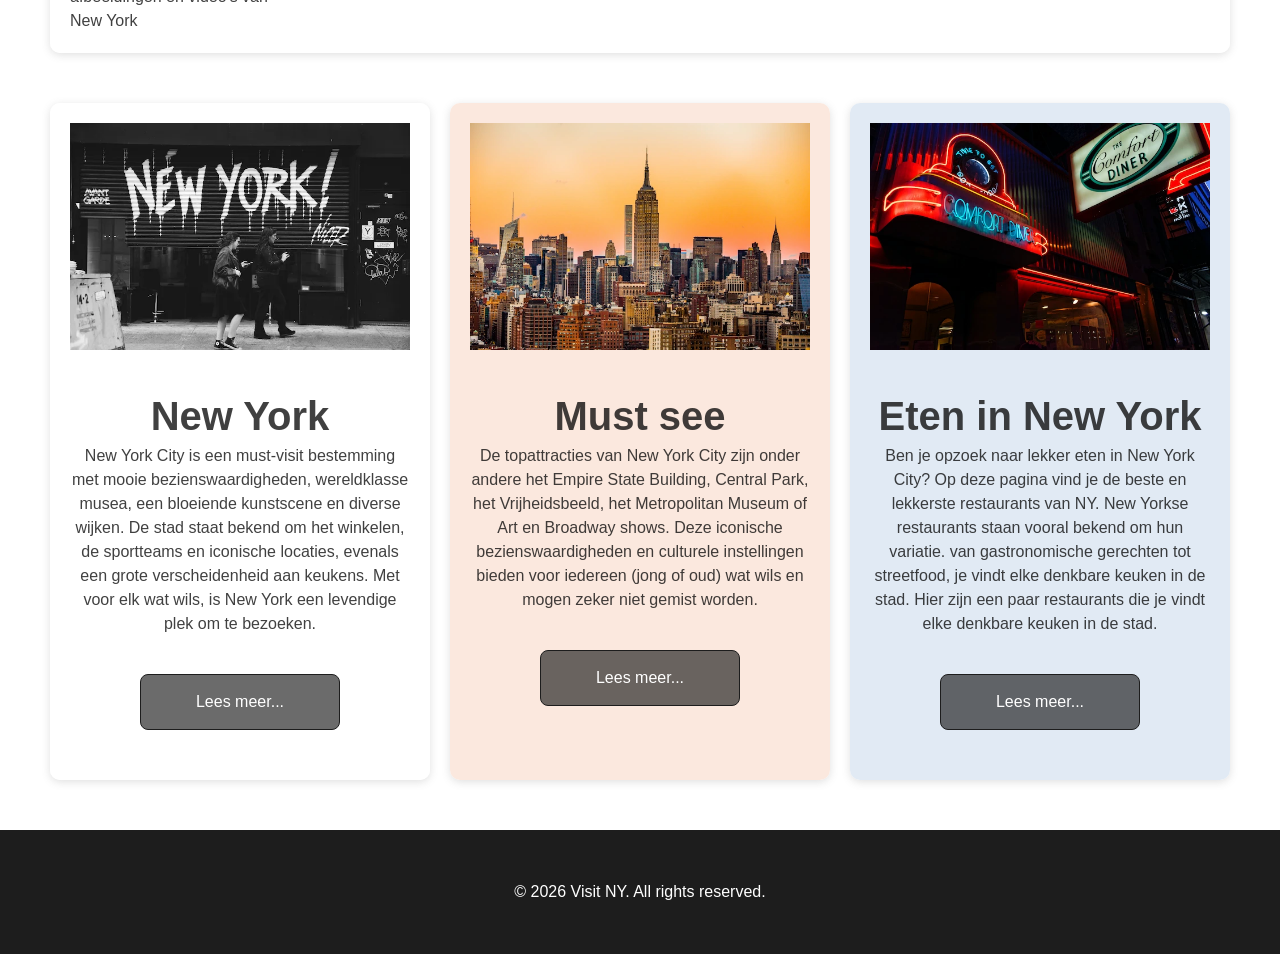
==== commit 9437eeca: "new" ====
--- a/index.html
+++ b/index.html
@@ -53,13 +53,13 @@
 	</header>
 
 	<main>
-		<section class="banner">
+		<header class="banner">
 			<h1>New York</h1>
 			<p>Leuke feitjes over New York</p>
-		</section>
+		</header>
 
 		<div class="main-container">
-			<div class="home-text">
+			<section class="home-text" aria-label="Informatie over mij en de website">
 				<div class="content-home">
 					<h2>Over Visit NY</h2>
 					<p>
@@ -71,9 +71,11 @@
 						inspireren
 						door het lezen van mijn pagina's over verschillende bestemmingen in Europa, Noord-Amerika en
 						Azië.
-						Op de stadspagina's vind je allerlei tips die je zelfs kunt toepassen als je niet op reis bent.
+						Op de stadspagina's vind je allerlei tips die je zelfs kunt toepassen als je niet op reis
+						bent.
 						Dit
-						alles vanwege mijn liefde voor schrijven en de motivatie om iets moois op het wereldwijde web te
+						alles vanwege mijn liefde voor schrijven en de motivatie om iets moois op het wereldwijde
+						web te
 						plaatsen.
 					</p>
 				</div>
@@ -82,31 +84,38 @@
 					<p>
 						Mijn naam is Lloyd, mid dertig en maak momenteel de transitie van online marketeer naar
 						webdeveloper. Ik woon al een tijdje in Amsterdam en hier geniet ik van het leven in de stad.
-						Ik hou van lekker eten, drinken en vooral van het beste bier van Amsterdam IJ-wit bier. Ik deel
+						Ik hou van lekker eten, drinken en vooral van het beste bier van Amsterdam IJ-wit bier. Ik
+						deel
 						ook
-						graag informatie over mijn drie favoriete steden hier op mijn website! Je kunt hier reistips en
-						leuke informatie vinden over Parijs, New York, Tokyo en ik hoop dat het nuttige informatie kan
+						graag informatie over mijn drie favoriete steden hier op mijn website! Je kunt hier reistips
+						en
+						leuke informatie vinden over Parijs, New York, Tokyo en ik hoop dat het nuttige informatie
+						kan
 						bieden voor reiservaringen van andere.
 					</p>
 				</div>
-			</div>
+			</section>
 
-			<h2 class="home-gallery-titel">Gallery</h2>
-			<figure class="images">
-				<img class="home-gallery1" src="/images/NewYork/img1.webp" alt="Foto straten New york">
-				<img class="home-gallery2" src="/images/NewYork/img2.webp" alt="Foto China town in New york">
-				<img class="home-gallery3" src="/images/NewYork/img3.webp" alt="Foto straten New york">
-				<video class="home-gallery4" id="background-video" autoplay muted loop>
-					<source src="/images/NewYork/New York.mp4" type="video/mp4">
-				</video>
-				<div class="iframe-container home-gallery5">
-					<iframe src="https://player.vimeo.com/video/261915296?h=40b59e5874"></iframe>
-				</div>
-				<figcaption><p>afbeeldingen en video's van New York</p></figcaption>
-			</figure>
+			<section aria-label="Een foto en video gallerij">
+				<h2 class="home-gallery-titel">Gallery</h2>
+				<figure class="images">
+					<img class="home-gallery1" src="/images/NewYork/img1.webp" alt="Foto straten New york">
+					<img class="home-gallery2" src="/images/NewYork/img2.webp" alt="Foto China town in New york">
+					<img class="home-gallery3" src="/images/NewYork/img3.webp" alt="Foto straten New york">
+					<video class="home-gallery4" id="background-video" autoplay muted loop>
+						<source src="/images/NewYork/NewYork.mp4" type="video/mp4">
+					</video>
+					<div class="iframe-container home-gallery5">
+						<iframe src="https://player.vimeo.com/video/261915296?h=40b59e5874"></iframe>
+					</div>
+					<figcaption>
+						<p>afbeeldingen en video's van New York</p>
+					</figcaption>
+				</figure>
+			</section>
 
-			<section class="cards">
-				<div class="over-new-york">
+			<div class="cards">
+				<section class="over-new-york" aria-label="Informatie New York">
 					<img src="/images/NewYork/NewYork.webp" alt="Zwart wit foto New York">
 					<div class="home-cards-content">
 						<h2>New York</h2>
@@ -122,55 +131,46 @@
 						<br>
 						<a href="/New-York.html">Lees meer...</a>
 					</div>
-				</div>
-				<div class="must-see-new-york">
+				</section>
+
+				<section class="must-see-new-york" aria-label="Must see plekken in New York">
 					<img src="/images/NewYork/must-see.webp" alt="Foto Empire state building">
-					
 					<div class="home-cards-content">
 						<h2>Must see</h2>
 						<p>
-							Tokio is een futuristische en vooral een cultureel rijke stad, bekend om de mix van
-							traditionele
-							en moderne attracties. Het is de thuisbasis van tempels, heiligdommen, tuinen en
-							wereldklasse
-							musea en kunstgalerijen, evenals een bloeiende culinaire scene. De stad staat ook bekend om
-							zijn
-							baanbrekende technologie en efficiënte openbaar vervoersysteem.
+							De topattracties van New York City zijn onder andere het Empire State Building, Central
+							Park, het Vrijheidsbeeld, het Metropolitan Museum of Art en Broadway shows. Deze iconische
+							bezienswaardigheden en culturele instellingen bieden voor iedereen (jong of oud) wat wils en mogen zeker niet
+							gemist worden.
 						</p>
 						<br>
 						<a href="/plekken-die-je-gezien-moet-hebben.html">Lees meer...</a>
 					</div>
-				</div>
-				<div class="eten-new-york">
+				</section>
+
+				<section class="eten-new-york" aria-label="Eten in New York">
 					<img src="/images/NewYork/ny-food.webp" alt="Restaurant's in New York">
 					<div class="home-cards-content">
 						<h2>Eten in New York</h2>
 						<p>
-							Parijs is een modieuze en romantische stad, beroemd om zijn iconische bezienswaardigheden
-							zoals
-							de Eiffeltoren en de Notre Dame Kathedraal. Het herbergt wereldberoemde musea en een
-							bloeiende
-							mode- en eetscene, en biedt voor elk wat wils. De stad staat ook bekend om zijn talloze
-							parken
-							en tuinen, waardoor het een prachtige en groene bestemming is.
+							Ben je opzoek naar lekker eten in New York City? Op deze pagina vind je de beste en
+							lekkerste restaurants van NY. New Yorkse restaurants staan vooral bekend om hun variatie.
+							van gastronomische gerechten tot streetfood, je vindt elke denkbare keuken in de stad. Hier
+							zijn een paar restaurants die je vindt elke denkbare keuken in de stad.
 						</p>
 						<br>
 						<a href="/lekker-eten-in-new-york.html">Lees meer...</a>
 					</div>
-				</div>
-			</section>
+				</section>
+			</div>
 		</div>
 	</main>
 
 	<footer>
-		<p>&copy; <span id="currentYear"></span> Visit me. All rights reserved.</p>
+		<p>&copy; <span id="currentYear"></span> Visit NY. All rights reserved.</p>
 	</footer>
 
-	<script>
-		// JavaScript genereer het jaar in de footer
-		document.getElementById("currentYear").textContent = new Date().getFullYear();
-	</script>
-
+	<script src="/javascript/footer.js"></script>
 	<script src="/javascript/hamburger.js"></script>
 </body>
 
--- a/css/home.css
+++ b/css/home.css
@@ -1,15 +1,18 @@
 /***** Variabelen *****/
 :root {
-	--bg-white: url(https://assets.website-files.com/5837424ae11409586f837994/61195e21f792d7065d2f56ad_noise.png), linear-gradient(#fff, #fff);
-	--bg-pink: url(https://assets.website-files.com/5837424ae11409586f837994/61195e21f792d7065d2f56ad_noise.png), linear-gradient(#fbe8de, #fbe8de);
-	--bg-blue: url(https://assets.website-files.com/5837424ae11409586f837994/61195e21f792d7065d2f56ad_noise.png), linear-gradient(#e1eaf4, #e1eaf4);
+	--bg-white: url(https://assets.website-files.com/5837424ae11409586f837994/61195e21f792d7065d2f56ad_noise.png),
+		linear-gradient(#fff, #fff);
+	--bg-pink: url(https://assets.website-files.com/5837424ae11409586f837994/61195e21f792d7065d2f56ad_noise.png),
+		linear-gradient(#fbe8de, #fbe8de);
+	--bg-blue: url(https://assets.website-files.com/5837424ae11409586f837994/61195e21f792d7065d2f56ad_noise.png),
+		linear-gradient(#e1eaf4, #e1eaf4);
 }
 
 main {
 	background-color: #fff;
 }
 
-.main-container{
+.main-container {
 	max-width: 1600px;
 	margin: 50px auto;
 	padding: 0 50px;
@@ -111,14 +114,14 @@
 	border: none;
 }
 
-section.cards {
+.cards {
 	display: grid;
 	grid-template-columns: 1fr 1fr 1fr;
 	gap: 20px;
 	margin-bottom: 50px;
 }
 
-section.cards h2 {
+.cards h2 {
 	margin: 40px 0 5px;
 }
 
@@ -166,12 +169,11 @@
 }
 
 @media screen and (max-width: 1440px) {
-	.main-container{
+	.main-container {
 		margin: 50px auto;
 	}
 }
 @media (max-width: 1024px) {
-
 	.banner {
 		width: 100%;
 		height: 50vh;
@@ -221,7 +223,7 @@
 		border-radius: 10px;
 	}
 
-	section.cards {
+	.cards {
 		grid-template-columns: 1fr;
 	}
 
@@ -254,8 +256,7 @@
 }
 
 @media (max-width: 768px) {
-
-	.main-container{
+	.main-container {
 		max-width: 1920px;
 		margin: 50px auto;
 		padding: 0 25px;
@@ -275,9 +276,9 @@
 		grid-column: 1 / span 1;
 	}
 
-	.home-parijs,
-	.home-japan,
-	.home-new-york {
+	.eten-new-york,
+	.must-see-new-york,
+	.over-new-york {
 		display: flex;
 		flex-direction: column;
 		align-items: center;
@@ -285,9 +286,9 @@
 		text-align: center;
 	}
 
-	.home-parijs img,
-	.home-japan img,
-	.home-new-york img {
+	.eten-new-york img,
+	.must-see-new-york img,
+	.over-new-york img {
 		max-width: 768px;
 	}
 
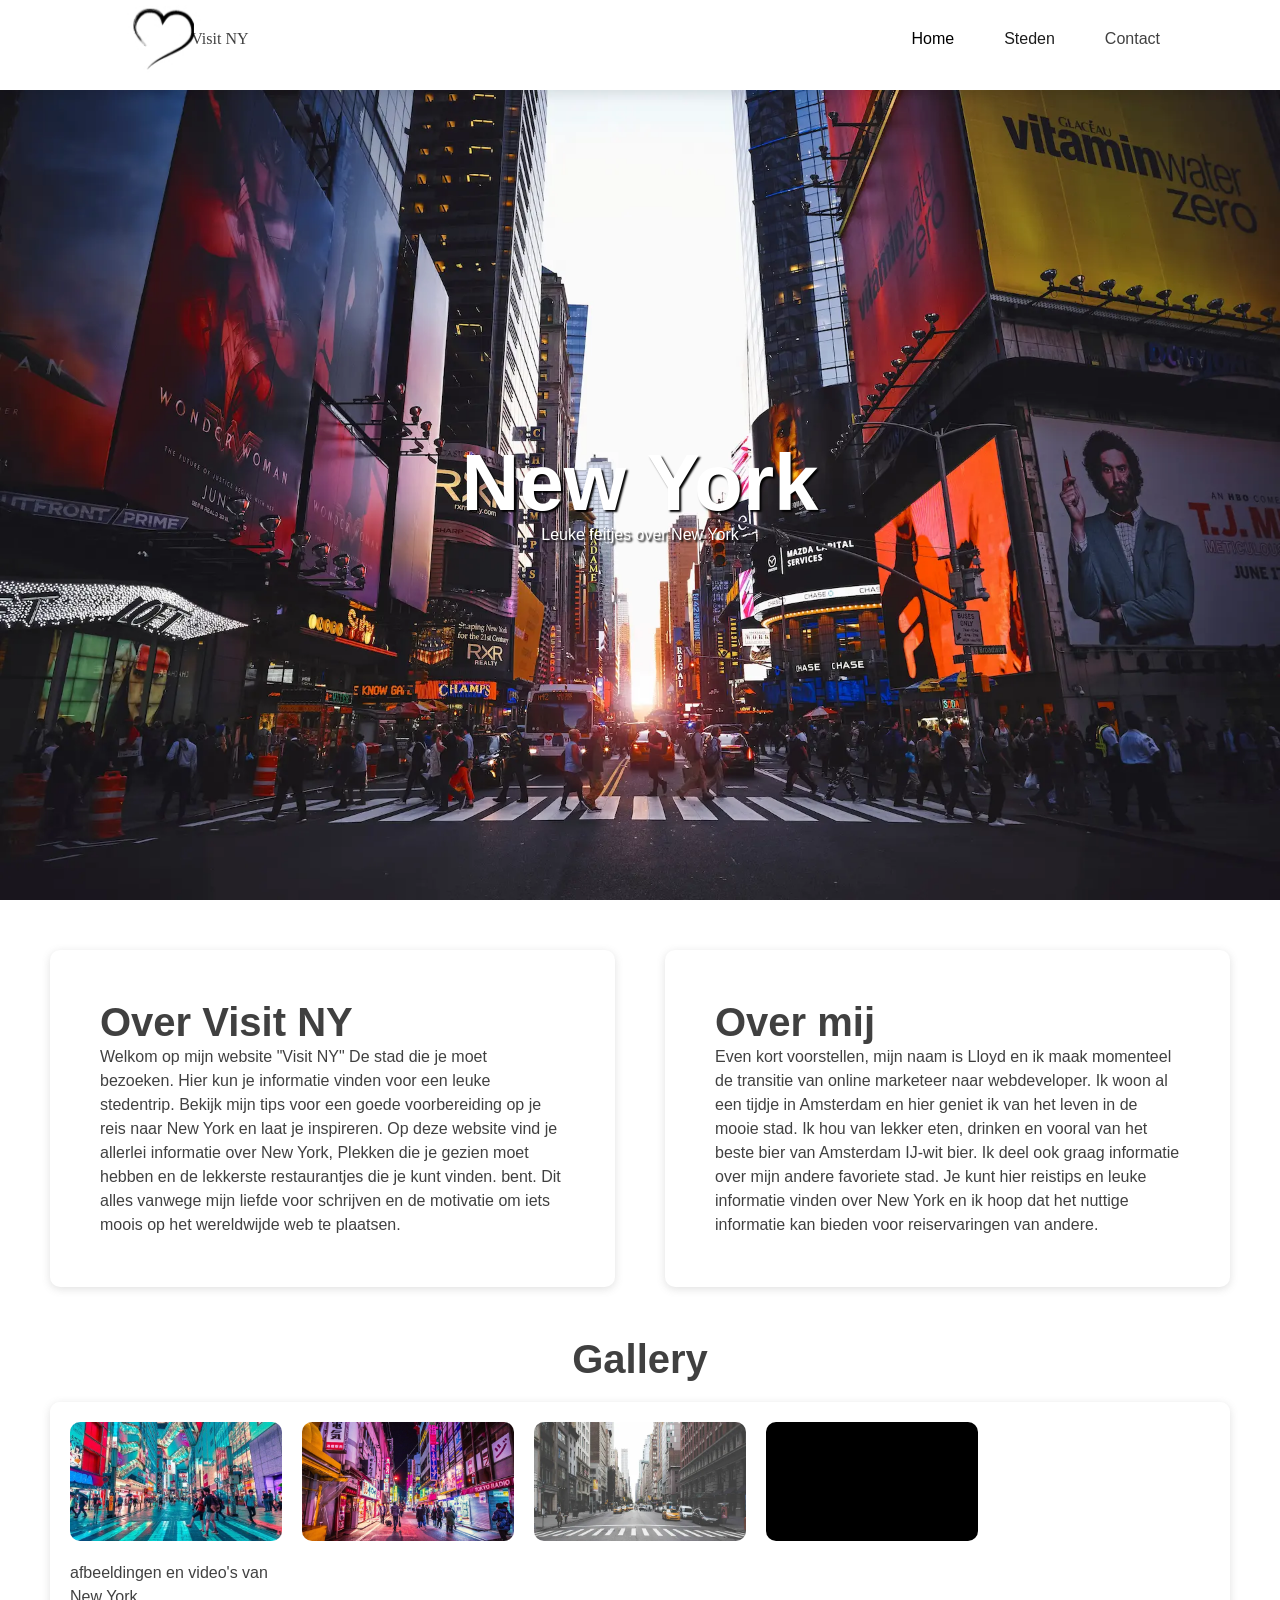
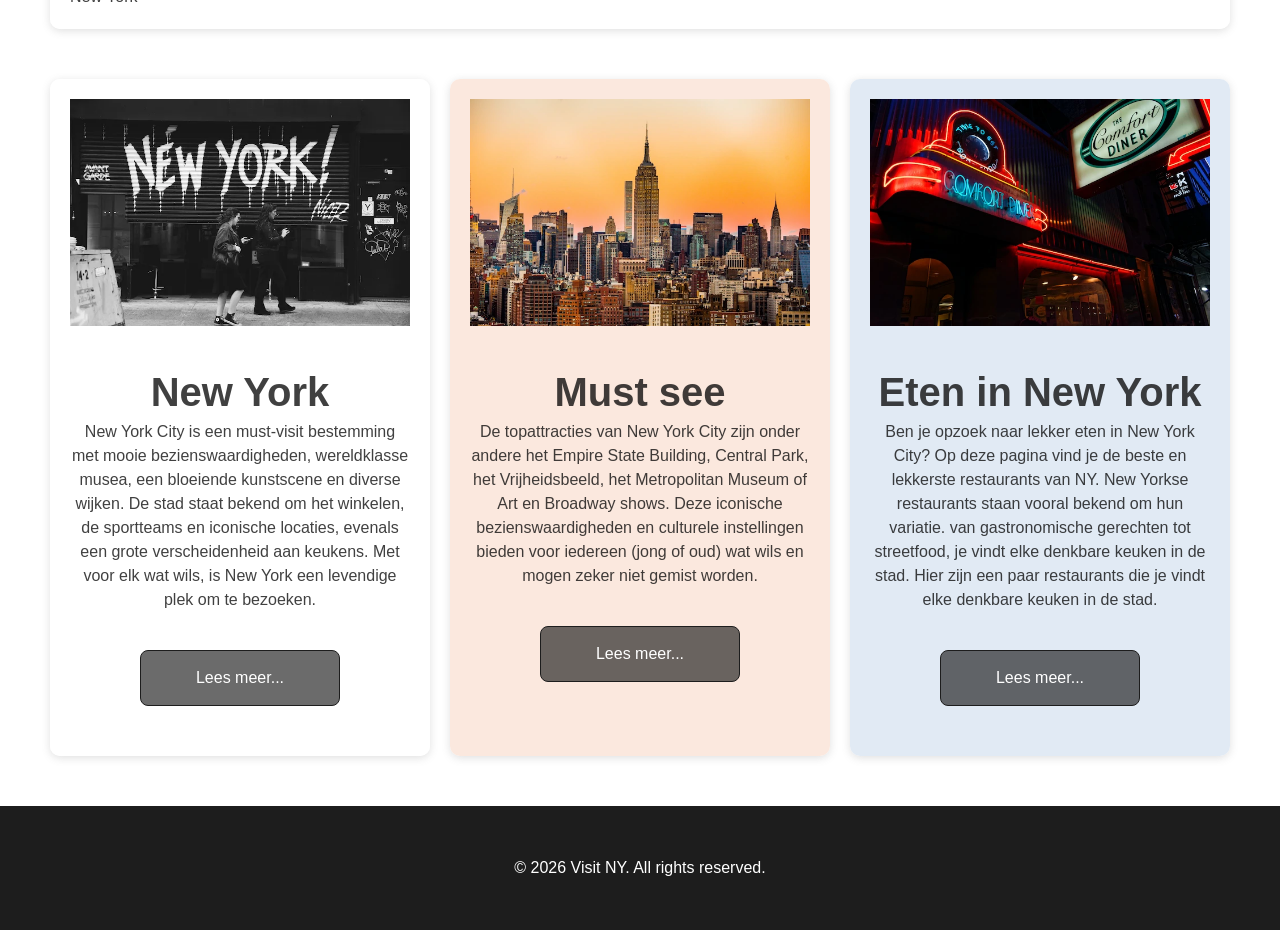
==== commit ed81bba3: "new" ====
--- a/index.html
+++ b/index.html
@@ -6,10 +6,9 @@
 	<meta http-equiv="X-UA-Compatible" content="IE=edge">
 	<meta name="viewport" content="width=device-width, initial-scale=1.0">
 	<link rel="stylesheet" href="/css/HeaderFooter.css">
-	<title>Visit NY</title>
+	<title>Homepage Visit NY</title>
 	<link rel="stylesheet" href="/css/home.css">
 	<link rel="icon" type="image/x-icon" href="/images/logo.jpg">
-	<link rel="stylesheet" href="https://cdnjs.cloudflare.com/ajax/libs/font-awesome/6.2.1/css/all.min.css">
 </head>
 
 <body>
@@ -63,35 +62,17 @@
 				<div class="content-home">
 					<h2>Over Visit NY</h2>
 					<p>
-						Welkom op mijn website "Visit me" over steden die je moet bezoeken. Hier kun je informatie
-						vinden
-						voor
-						een
-						geslaagde stedentrip. Bekijk mijn tips voor een goede voorbereiding op je reis en laat je
-						inspireren
-						door het lezen van mijn pagina's over verschillende bestemmingen in Europa, Noord-Amerika en
-						Azië.
-						Op de stadspagina's vind je allerlei tips die je zelfs kunt toepassen als je niet op reis
-						bent.
-						Dit
-						alles vanwege mijn liefde voor schrijven en de motivatie om iets moois op het wereldwijde
-						web te
-						plaatsen.
+						Welkom op mijn website "Visit NY" De stad die je moet bezoeken. Hier kun je informatie
+						vinden voor een leuke stedentrip. Bekijk mijn tips voor een goede voorbereiding op je reis naar New York en laat je
+						inspireren. Op deze website vind je allerlei informatie over New York, Plekken die je gezien moet hebben en de lekkerste restaurantjes die je kunt vinden. bent. Dit alles vanwege mijn liefde voor schrijven en de motivatie om iets moois op het wereldwijde web te plaatsen.
 					</p>
 				</div>
 				<div class="content-home">
 					<h2>Over mij</h2>
 					<p>
-						Mijn naam is Lloyd, mid dertig en maak momenteel de transitie van online marketeer naar
-						webdeveloper. Ik woon al een tijdje in Amsterdam en hier geniet ik van het leven in de stad.
-						Ik hou van lekker eten, drinken en vooral van het beste bier van Amsterdam IJ-wit bier. Ik
-						deel
-						ook
-						graag informatie over mijn drie favoriete steden hier op mijn website! Je kunt hier reistips
-						en
-						leuke informatie vinden over Parijs, New York, Tokyo en ik hoop dat het nuttige informatie
-						kan
-						bieden voor reiservaringen van andere.
+						Even kort voorstellen, mijn naam is Lloyd en ik maak momenteel de transitie van online marketeer naar
+						webdeveloper. Ik woon al een tijdje in Amsterdam en hier geniet ik van het leven in de mooie stad.
+						Ik hou van lekker eten, drinken en vooral van het beste bier van Amsterdam IJ-wit bier. Ik deel ook graag informatie over mijn andere favoriete stad.	 Je kunt hier reistips en leuke informatie vinden over New York en ik hoop dat het nuttige informatie kan bieden voor reiservaringen van andere.
 					</p>
 				</div>
 			</section>
